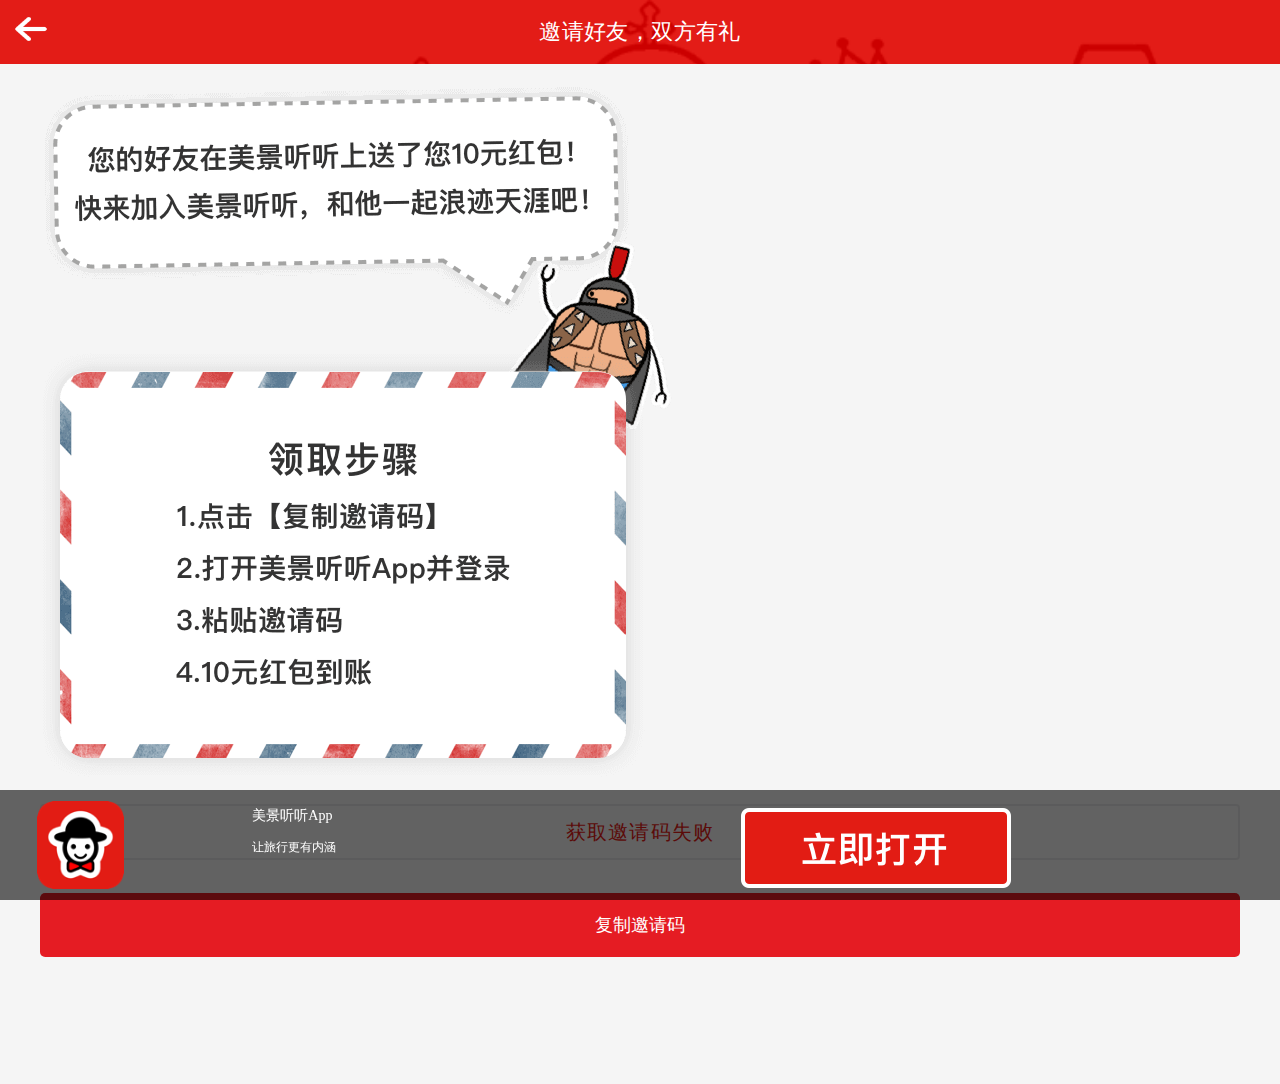
==== index.html @ 908dbe17 "11" ====
<!DOCTYPE html>
<html lang="en">
<head>
    <meta charset="UTF-8">
    <meta name="viewport" content="maximum-scale=1.0,minimum-scale=1.0,user-scalable=0,width=device-width,initial-scale=1.0"/>
    <meta name="format-detection" content="telephone=no,email=no,date=no,address=no">
    <meta name="viewport" content="width=device-width, initial-scale=1">
    <title>邀请好友，双方有礼</title>
    <link rel="stylesheet" type="text/css" href="./css/aui.css" />
    <link rel="stylesheet" type="text/css" href="./css/style.css" />
    <style>

    </style>
</head>
<body>
<header class="aui-bar aui-bar-nav">
    <a class="aui-pull-left aui-btn">
        <span class="style-back-icon">
            <img src="image/back.png" />
        </span>
    </a>
    <div class="aui-title">邀请好友，双方有礼</div>
</header>
<section class="aui-content-padded">
    <div class="style-content-image" id="image">
        <img src="./image/set.png" />
    </div>
    <span  class="style-frame" id="data"></span >
    <button class="aui-btn aui-btn-danger aui-btn-block" id="button"  data-clipboard-action="copy" data-clipboard-target="#data">复制邀请码</button>
</section>
<div style="height:4.16rem;"></div>
<footer id="footer">
    <div class="aui-tips aui-row" onclick="download()">
        <div class="aui-col-xs-2">
            <img src="./image/app.png" />
        </div>
        <div class="aui-col-xs-5">
            <div class="style-text-14">美景听听App</div>
            <div class="style-text-12">让旅行更有内涵</div>
        </div>
        <div class="aui-col-xs-5 style-text-open">
            <img src="./image/open.png" />
        </div>
    </div>
</footer>
</body>
<script type="text/javascript" src="./script/clipboard.min.js"></script>
<script type="text/javascript" src="./script/jquery.min.js"></script>
<script type="text/javascript" src="./script/api.js" ></script>
<script type="text/javascript" src="./script/aui-toast.js" ></script>
<script type="text/javascript">

    function getQueryString(name) {
        var reg = new RegExp('(^|&)' + name + '=([^&]*)(&|$)', 'i');
        var r = window.location.search.substr(1).match(reg);
        if (r != null) {
            return unescape(r[2]);
        }
        return null;
    }

    var invitationCode ="";
    $(function(){
        $("#image").click(function(){
            $("#footer").hide();
        })

        invitationCode = getQueryString("invitationCode");
        if(invitationCode!=null){
            $("#data").text(invitationCode);
        }else {
            $("#data").text("获取邀请码失败");
        }
    });
    var toast = new auiToast({})
    $("#button").click(function(){
        if (navigator.userAgent.match(/(iPhone|iPod|iPad);?/i)) { //ios
            var copyDOM = document.querySelector('#data');  //要复制文字的节点
            var range = document.createRange();
            // 选中需要复制的节点
            range.selectNode(copyDOM);
            // 执行选中元素
            window.getSelection().addRange(range);
            // 执行 copy 操作
            var successful = document.execCommand('copy');
            try {
                if(successful){
                    toast.success({
                        title:"已复制到剪切板",
                        duration:2000
                    });
                }
                else{
                    toast.fail({
                        title:"复制失败，请手动选择复制",
                        duration:2000
                    });
                }

                $("#footer").show();
            } catch(err) {
                console.log('Oops, unable to copy');
            }
            // 移除选中的元素
            window.getSelection().removeAllRanges();
        }else{
            var clipboard = new Clipboard('#button');

            clipboard.on('success', function(e) {
                console.log(e);

                $("#footer").show();
            });

            clipboard.on('error', function(e) {
                console.log(e);
            });

        }
    });

    function download(){
        if (navigator.userAgent.match(/(iPhone|iPod|iPad);?/i)) {
            $(location).attr('href', 'https://itunes.apple.com/cn/app/%E7%BE%8E%E6%99%AF%E5%90%AC%E5%90%AC-%E5%85%A8%E7%90%83%E6%99%AF%E7%82%B9%E8%AE%B2%E8%A7%A3%E8%AF%AD%E9%9F%B3%E5%AF%BC%E6%B8%B8/id945386876?mt=8');
        }
        else{
            $(location).attr('href','http://a.app.qq.com/o/simple.jsp?pkgname=com.tommy.mjtt_an_pro&channel=0002160650432d595942&fromcase=60001')
        }
    }

</script>
</html>
---- css/aui.css ----
/*
 * =========================================================================
 * APIClud - AUI UI 框架    流浪男  QQ：343757327  http://www.auicss.com
 * Verson 2.1
 * =========================================================================
 */
 /*初始化类*/
@charset "UTF-8";
html{
	font-family: "Helvetica Neue", Helvetica, sans-serif;
	font-size: 20px;
}
/*html,body {*/
	/*-webkit-touch-callout:none;*/
	/*-webkit-text-size-adjust:none;*/
	/*-webkit-tap-highlight-color:rgba(0, 0, 0, 0);*/
	/*-webkit-user-select:none;*/
	/*width: 100%;*/
/*}*/
body {
	line-height: 1.5;
	font-size: 0.8rem;
	color: #212121;
	background-color: #f5f5f5;
	outline: 0;
}
html,body,header,section,footer,div,ul,ol,li,img,a,span,em,del,legend,center,strong,var,fieldset,form,label,dl,dt,dd,cite,input,hr,time,mark,code,figcaption,figure,textarea,h1,h2,h3,h4,h5,h6,p{
	margin:0;
	border:0;
	padding:0;
	font-style:normal;
}
/** {*/
	/*-webkit-box-sizing: border-box;*/
	      	/*box-sizing: border-box;*/
	/*-webkit-user-select: none;*/
	/*-webkit-tap-highlight-color: transparent;*/
	/*outline: none;*/
/*}*/
@media only screen and (min-width: 400px) {
	html {
		font-size: 21.33333333px !important;
	}
}
@media only screen and (min-width: 414px) {
	html {
		font-size: 21px !important;
	}
}
@media only screen and (min-width: 480px) {
	html {
		font-size: 25.6px !important;
	}
}
ul, li {
	list-style: none;
}
p {
	font-size: 0.7rem;
	color: #757575;
}
a {
	color: #0062cc;
	text-decoration: none;
	background-color: transparent;
}
textarea {
	overflow: hidden;
	resize: none;
}
button {
	overflow: visible;
}
button,select {
	text-transform: none;
}
button,input,select,textarea {
	font: inherit;
	color: inherit;
}
/*自动隐藏文字*/
.aui-ellipsis-1 {
	overflow: hidden;
	white-space: nowrap;
	text-overflow: ellipsis;
}
.aui-ellipsis {
	display: -webkit-box;
	overflow: hidden;
	text-overflow: ellipsis;
	word-wrap: break-word;
	word-break: break-all;
	white-space: normal !important;
	-webkit-line-clamp: 1;
	-webkit-box-orient: vertical;
}
.aui-ellipsis-2 {
	display: -webkit-box;
	overflow: hidden;
	text-overflow: ellipsis;
	word-wrap: break-word;
	word-break: break-all;
	white-space: normal !important;
	-webkit-line-clamp: 2;
	-webkit-box-orient: vertical;
}
/*水平线*/
.aui-hr {
	width: 100%;
	position: relative;
	border-top: 1px solid #dddddd;
	height: 1px;
}
@media screen and (-webkit-min-device-pixel-ratio:1.5) {
	.aui-hr{
		border: none;
        background-size: 100% 1px;
		background-repeat: no-repeat;
		background-position: top;
        background-image: linear-gradient(0,#dddddd,#dddddd 50%,transparent 50%);
        background-image: -webkit-linear-gradient(90deg,#dddddd,#dddddd 50%,transparent 50%);
	}
}
/*内外边距类*/
.aui-padded-0 {
	padding: 0 !important;
}
.aui-padded-5 {
	padding: 0.25rem !important;
}
.aui-padded-10 {
	padding: 0.5rem !important;
}
.aui-padded-15 {
	padding: 0.75rem !important;
}
.aui-padded-t-0 {
	padding-top: 0 !important;
}
.aui-padded-t-5 {
	padding-top: 0.25rem !important;
}
.aui-padded-t-10 {
	padding-top: 0.5rem !important;
}
.aui-padded-t-15 {
	padding-top: 0.75rem !important;
}
.aui-padded-b-0 {
	padding-bottom: 0 !important;
}
.aui-padded-b-5 {
	padding-bottom: 0.25rem !important;
}
.aui-padded-b-10 {
	padding-bottom: 0.5rem !important;
}
.aui-padded-b-15 {
	padding-bottom: 0.75rem !important;
}
.aui-padded-l-0 {
	padding-left: 0 !important;
}
.aui-padded-l-5 {
	padding-left: 0.25rem !important;
}
.aui-padded-l-10 {
	padding-left: 0.5rem !important;
}
.aui-padded-l-15 {
	padding-left: 0.75rem !important;
}
.aui-padded-r-0 {
	padding-right: 0 !important;
}
.aui-padded-r-5 {
	padding-right: 0.25rem !important;
}
.aui-padded-r-10 {
	padding-right: 0.5rem !important;
}
.aui-padded-r-15 {
	padding-right: 0.75rem !important;
}
.aui-margin-0 {
	margin: 0 !important;
}
.aui-margin-5 {
	margin: 0.25rem !important;
}
.aui-margin-10 {
	margin: 0.5rem !important;
}
.aui-margin-15 {
	margin: 0.75rem !important;
}
.aui-margin-t-0 {
	margin-top: 0.25rem !important;
}
.aui-margin-t-5 {
	margin-top: 0 !important;
}
.aui-margin-t-10 {
	margin-top: 0.5rem !important;
}
.aui-margin-t-15 {
	margin-top: 0.75rem !important;
}
.aui-margin-b-0 {
	margin-bottom: 0 !important;
}
.aui-margin-b-5 {
	margin-bottom: 0.25rem !important;
}
.aui-margin-b-10 {
	margin-bottom: 0.5rem !important;
}
.aui-margin-b-15 {
	margin-bottom: 0.75rem !important;
}
.aui-margin-l-0 {
	margin-left: 0 !important;
}
.aui-margin-l-5 {
	margin-left: 0.25rem !important;
}
.aui-margin-l-10 {
	margin-left: 0.5rem !important;
}
.aui-margin-l-15 {
	margin-left: 0.75rem !important;
}
.aui-margin-r-0 {
	margin-right: 0 !important;
}
.aui-margin-r-5 {
	margin-right: 0.25rem !important;
}
.aui-margin-r-10 {
	margin-right: 0.5rem !important;
}
.aui-margin-r-15 {
	margin-right: 0.75rem !important;
}
.aui-clearfix {
	clear: both;
}
.aui-clearfix:before {
	display: table;
	content: " ";
}
.aui-clearfix:after {
	clear: both;
}
/*文字对齐*/
.aui-text-left {
	text-align: left !important;
}
.aui-text-center {
	text-align: center !important;
}
.aui-text-justify {
	text-align: justify !important;
}
.aui-text-right {
	text-align: right !important;
}
/*文字、背景颜色*/
h1,h2,h3,h4,h5,h6 {
	font-weight: 400;
}
h1 {
	font-size: 1.2rem;
}
h2 {
	font-size: 1rem;
}
h3 {
	font-size: 0.8rem;
}
h4 {
	font-size: 0.7rem;
}
h5 {
	font-size: 0.7rem;
	font-weight: normal;
	color: #757575;
}
h6 {
	font-size: 0.7rem;
	font-weight: normal;
	color: #757575;
}
h1 small,h2 small,h3 small,h4 small {
	font-weight: normal;
	line-height: 1;
	color: #757575;
}
h5 small,h6 small {
	font-weight: normal;
	line-height: 1;
	color: #757575;
}
h1 small,h2 small,h3 small {
	font-size: 65%;
}
h4 small,h5 small,h6 small {
	font-size: 75%;
}
img {
	max-width: 100%;
	display: block;
}
.aui-font-size-12 {
	font-size: 0.6rem !important;
}
.aui-font-size-14 {
	font-size: 0.7rem !important;
}
.aui-font-size-16 {
	font-size: 0.8rem !important;
}
.aui-font-size-18 {
	font-size: 0.9rem !important;
}
.aui-font-size-20 {
	font-size: 1rem !important;
}
.aui-text-default {
	color: #212121 !important;
}
.aui-text-white {
	color: #ffffff !important;
}
.aui-text-primary {
	color: #00bcd4 !important;
}
.aui-text-success {
	color: #009688 !important;
}
.aui-text-info {
	color: #03a9f4 !important;
}
.aui-text-warning {
	color: #ffc107 !important;
}
.aui-text-danger {
	color: #e51c23 !important;
}
.aui-text-pink {
	color: #e91e63 !important;
}
.aui-text-purple {
	color: #673ab7 !important;
}
.aui-text-indigo {
	color: #3f51b5 !important;
}
.aui-bg-default {
	background-color: #f5f5f5 !important;
}
.aui-bg-primary {
	background-color: #00bcd4 !important;
}
.aui-bg-success {
	background-color: #009688 !important;
}
.aui-bg-info {
	background-color: #03a9f4 !important;
}
.aui-bg-warning {
	background-color: #f1c40f !important;
}
.aui-bg-danger {
	background-color: #e51c23 !important;
}
.aui-bg-pink {
	background-color: #e91e63 !important;
}
.aui-bg-purple {
	background-color: #673ab7 !important;
}
.aui-bg-indigo {
	background-color: #3f51b5 !important;
}
/*警告、成功颜色*/
.aui-warning,
.aui-warning label,
.aui-warning .aui-input,
.aui-warning .aui-iconfont {
	color: #e51c23 !important;
}
.aui-success,
.aui-success label,
.aui-success .aui-input,
.aui-success .aui-iconfont {
	color: #009688 !important;
}
/*对齐,显示，隐藏等*/
.aui-pull-right {
	float: right !important;
}
.aui-pull-left {
	float: left !important;
}
.aui-hide {
	display: none !important;
}
.aui-show {
	display: block !important;
}
.aui-invisible {
	visibility: hidden;
}
.aui-inline {
	display: inline-block;
	vertical-align: top;
}
.aui-mask {
    position: fixed;
    width: 100%;
    height: 100%;
    top: 0;
    left: 0;
    background: rgba(0, 0, 0, 0.3);
    opacity: 0;
    z-index: 8;
    visibility: hidden;
    -webkit-transition: opacity .3s,-webkit-transform .3s;
    transition: opacity .3s,transform .3s;
}
.aui-mask.aui-mask-in {
	visibility: visible;
  	opacity: 1;
}
.aui-mask.aui-mask-out {
	opacity: 0;
}
img.aui-img-round {
	border-radius: 50%;
}
/*基本容器*/
.aui-content {
	-webkit-overflow-scrolling: touch;
	overflow-x: hidden;
	word-break: break-all;
}
.aui-content-padded {
  	margin: 0.75rem;
  	position: relative;
  	word-break: break-all;
  	-webkit-overflow-scrolling: touch;
}
/*栅格类*/
.aui-row {
	overflow: hidden;
	margin: 0;
}
.aui-row-padded {
	margin-left: -0.125rem;
	margin-right: -0.125rem;
}
.aui-row-padded [class*=aui-col-xs-] {
	padding: 0.125rem;
}
.aui-col-xs-1,.aui-col-xs-2,.aui-col-xs-3,.aui-col-xs-4,.aui-col-xs-5,.aui-col-xs-6,.aui-col-xs-7,.aui-col-xs-8,.aui-col-xs-9,.aui-col-xs-10,.aui-col-xs-11,.aui-col-5 {
	position: relative;
	float: left;
}
.aui-col-xs-12 {
	width: 100%;
	position: relative;
}
.aui-col-xs-11 {
	width: 91.66666667%;
}
.aui-col-xs-10 {
	width: 83.33333333%;
}
.aui-col-xs-9 {
	width: 75%;
}
.aui-col-xs-8 {
	width: 66.66666667%;
}
.aui-col-xs-7 {
	width: 58.33333333%;
}
.aui-col-xs-6 {
	width: 50%;
}
.aui-col-xs-5 {
	width: 41.66666667%;
}
.aui-col-xs-4 {
	width: 33.33333333%;
}
.aui-col-xs-3 {
	width: 25%;
}
.aui-col-xs-2 {
	width: 16.66666667%;
}
.aui-col-xs-1 {
	width: 8.33333333%;
}
.aui-col-5 {
	width: 20%;
}
/*标签*/
.aui-label {
	display: inline-block;
	padding: 0.2em 0.25em;
	font-size: 0.6rem;
	line-height: 1;
	color: #616161;
    background-color: #dddddd;
	text-align: center;
	white-space: nowrap;
	vertical-align: middle;
	border-radius: 0.15em;
	position: relative;
}

.aui-label-primary {
	color: #ffffff;
	background-color: #00bcd4;
}
.aui-label-success {
	color: #ffffff;
	background-color: #009688;
}
.aui-label-info {
  color: #ffffff;
  background-color: #03a9f4;
}
.aui-label-warning {
	color: #ffffff;
	background-color: #ffc107;
}
.aui-label-danger {
	color: #ffffff;
	background-color: #e51c23;
}
.aui-label-outlined {
	background-color: transparent;
	position: relative;
}
.aui-label-outlined:after {
    -webkit-border-radius: 2px;
    border-radius: 2px;
    height: 200%;
    content: '';
    width: 200%;
	border: 1px solid #d9d9d9;
    position: absolute;
    top: -1px;
    left: -1px;
    transform: scale(0.5);
    -webkit-transform: scale(0.5);
    transform-origin: 0 0;
    -webkit-transform-origin: 0 0;
    z-index: 1;
}
.aui-label-outlined.aui-label-primary,
.aui-label-outlined.aui-label-primary:after {
	color: #00bcd4;
	border-color: #00bcd4;
}
.aui-label-outlined.aui-label-success,
.aui-label-outlined.aui-label-success:after {
	color: #009688;
	border-color: #009688;
}
.aui-label-outlined.aui-label-info,
.aui-label-outlined.aui-label-info:after {
  	color: #03a9f4;
  	border-color: #03a9f4;
}
.aui-label-outlined.aui-label-warning,
.aui-label-outlined.aui-label-warning:after {
	color: #ffc107;
	border-color: #ffc107;
}
.aui-label-outlined.aui-label-danger,
.aui-label-outlined.aui-label-danger:after {
	color: #e51c23;
	border-color: #e51c23;
}
.aui-label .aui-iconfont {
	font-size: 0.6rem;
}
/*角标*/
.aui-badge {
	display: inline-block;
	width: auto;
	text-align: center;
	min-width: 0.8rem;
	height: 0.8rem;
    line-height: 0.8rem;
    padding: 0 0.2rem;
    font-size: 0.6rem;
    color: #ffffff;
    background-color: #ff2600;
    border-radius: 0.4rem;
    position: absolute;
    top: 0.2rem;
    left: 60%;
    z-index: 99;
}
.aui-dot {
	display: inline-block;
    width: 0.4rem;
    height: 0.4rem;
    background: #ff2600;
    border-radius: 0.5rem;
    position: absolute;
    top: 0.3rem;
    right: 20%;
    z-index: 99;
}
/*按钮样式*/
button, .aui-btn {
	position: relative;
	display: inline-block;
	font-size: 0.7rem;
	font-weight: 400;
	font-family: inherit;
	text-decoration: none;
	text-align: center;
	margin: 0;
	background: #dddddd;
	padding: 0 0.6rem;
	height: 1.5rem;
	line-height: 1.5rem;
	border-radius: 0.2rem;
	white-space: nowrap;
	text-overflow: ellipsis;
	vertical-align: middle;
	-webkit-box-sizing: border-box;
			box-sizing: border-box;
	-webkit-user-select: none;
	      	user-select: none;
}
.aui-btn:active {
	color: #212121;
	background-color: #bdbdbd;
}
.aui-btn-primary {
	color: #ffffff;
	background-color: #00bcd4;
}
.aui-btn-primary.aui-active, .aui-btn-primary:active {
	color: #ffffff;
	background-color: #00acc1;
}
.aui-btn-success {
	color: #ffffff;
	background-color: #009688;
}
.aui-btn-success.aui-active, .aui-btn-success:active {
	color: #fff;
	background-color: #00897b;
}
.aui-btn-info {
	color: #ffffff !important;
	background-color: #03a9f4 !important;
}
.aui-btn-info.aui-active, .aui-btn-info:active {
	color: #fff !important;
	background-color: #039be5 !important;
}
.aui-btn-warning {
	color: #ffffff !important;
	background-color: #ffc107 !important;
}
.aui-btn-warning.aui-active, .aui-btn-warning:active {
	color: #ffffff !important;
	background-color: #ffb300 !important;
}
.aui-btn-danger {
	color: #ffffff !important;
	background-color: #e51c23 !important;
}
.aui-btn-danger.aui-active, .aui-btn-danger:active {
	color: #ffffff !important;
	background-color: #dd191b !important;
}
.aui-btn-block {
	display: block;
	width: 100%;
	height: 2.5rem;
	line-height: 2.55rem;
	margin-bottom: 0;
	font-size: 0.9rem;
}
.aui-btn-block.aui-btn-sm {
	font-size: 0.7rem;
	height: 1.8rem;
	line-height: 1.85rem;
}
.aui-btn .aui-iconfont, .aui-btn-block .aui-iconfont {
	margin-right: 0.3rem;
}
.aui-btn .aui-badge, .aui-btn-block .aui-badge {
	margin-left: 0.3rem;
}
.aui-btn-outlined {
	background: transparent !important;
	border: 1px solid #bdbdbd;
}
.aui-btn-outlined:active {
	background: transparent !important;
}
.aui-btn-default.aui-btn-outlined {
	color: #bdc3c7 !important;
	border: 1px solid #dcdcdc !important;
}
.aui-btn-primary.aui-btn-outlined {
	color: #00bcd4 !important;
	border: 1px solid #00bcd4 !important;
}
.aui-btn-success.aui-btn-outlined {
	color: #009688 !important;
	border: 1px solid #009688 !important;
}
.aui-btn-info.aui-btn-outlined {
	color: #03a9f4 !important;
	border: 1px solid #03a9f4 !important;
}
.aui-btn-warning.aui-btn-outlined {
	color: #ffc107 !important;
	border: 1px solid #ffc107 !important;
}
.aui-btn-danger.aui-btn-outlined {
	color: #e51c23 !important;
	border: 1px solid #e51c23 !important;
}
/*
*表单类\输入框\radio\checkbox
**/
.aui-input,
input[type="text"],
input[type="password"],
input[type="search"],
input[type="email"],
input[type="tel"],
input[type="url"],
input[type="date"],
input[type="datetime-local"],
input[type="time"],
input[type="number"],
select,
textarea {
    border: none;
    background-color: transparent;
    border-radius: 0;
    box-shadow: none;
    display: block;
    padding: 0;
    margin: 0;
    width: 100%;
    height: 2.2rem;
    line-height: normal;
    color: #424242;
    font-size: 0.8rem;
    font-family: inherit;
    box-sizing: border-box;
    -webkit-user-select: text;
            user-select: text;
    -webkit-appearance: none;
            appearance: none;
}
input[type="search"]::-webkit-search-cancel-button {
	display: none;
}
.aui-scroll-x {
	position: relative;
	overflow-y: auto;
	-webkit-overflow-scrolling: touch;
}
.aui-scroll-y {
	position: relative;
	width: 100%;
	overflow-x: auto;
	-webkit-overflow-scrolling: touch;
}
::-webkit-scrollbar{
	width:0px;
}
/*列表*/
.aui-list {
    position: relative;
    font-size: 0.8rem;
    background-color: #ffffff;
    border-top: 1px solid #dddddd;
}
.aui-list .aui-content {
	overflow: hidden;
}
.aui-list.aui-list-noborder,
.aui-list.aui-list-noborder {
    border-top: none;
}
.aui-list .aui-list-header {
    background-color: #dddddd;
    color: #212121;
    position: relative;
    font-size: 0.6rem;
    padding: 0.4rem 0.75rem;
    -webkit-box-sizing: border-box;
    		box-sizing: border-box;
    display: -webkit-box;
    display: -webkit-flex;
    display: flex;
    -webkit-box-pack: justify;
    -webkit-justify-content: space-between;
    		justify-content: space-between;
    -webkit-box-align: center;
    -webkit-align-items: center;
    		align-items: center;
}
.aui-list .aui-list-item {
    list-style: none;
    margin: 0;
    padding: 0;
    padding-left: 0.75rem;
    color: #212121;
    border-bottom: 1px solid #dddddd;
    position: relative;
    min-height: 2.2rem;
    -webkit-box-sizing: border-box;
    		box-sizing: border-box;
    display: -webkit-box;
    display: -webkit-flex;
    display: flex;
    -webkit-box-pack: justify;
    -webkit-justify-content: space-between;
    		justify-content: space-between;
}
.aui-list.aui-list-noborder .aui-list-item:last-child {
    border-bottom: 0;
}
.aui-list .aui-list-item-inner {
    position: relative;
    min-height: 2.2rem;
	padding-right: 0.75rem;
    width: 100%;
    -webkit-box-sizing: border-box;
    		box-sizing: border-box;
    display: -webkit-box;
    display: -webkit-flex;
    display: flex;
    -webkit-box-flex: 1;
    -webkit-box-pack: justify;
    -webkit-justify-content: space-between;
			justify-content: space-between;
    -webkit-box-align: center;
    -webkit-align-items: center;
			align-items: center;
}

.aui-list .aui-list-item:active {
    background-color: #f5f5f5;
}
.aui-list .aui-list-item-text {
    font-size: 0.7rem;
    color: #757575;
    position: relative;
    -webkit-box-sizing: border-box;
    		box-sizing: border-box;
    display: -webkit-box;
    display: -webkit-flex;
    display: flex;
    -webkit-box-pack: justify;
    -webkit-justify-content: space-between;
            justify-content: space-between;
    -webkit-align-items: center;
    		align-items: center;
}
.aui-list .aui-list-item-title {
    font-size: 0.8rem;
    position: relative;
    max-width: 100%;
    color: #212121;
}
.aui-list .aui-list-item-right,
.aui-list-item-title-row em {
	max-width: 50%;
	position: relative;
    font-size: 0.6rem;
    color: #757575;
    margin-left: 0.25rem;
}
.aui-list .aui-list-item-inner p {
    overflow: hidden;
}
.aui-list .aui-list-media-list {
    -webkit-box-orient: vertical;
    -webkit-box-direction: normal;
    -webkit-flex-direction: column;
            flex-direction: column;
}
.aui-media-list-item-inner {
	-webkit-box-sizing: border-box;
			box-sizing: border-box;
    display: -webkit-box;
    display: -webkit-flex;
    display: flex;
}
.aui-media-list .aui-list-item {
	display: block;
}
.aui-media-list .aui-list-item-inner {
	display: block;
	padding-top: 0.5rem;
    padding-bottom: 0.5rem;
}
.aui-media-list-item-inner + .aui-info {
	margin-right: 0.75rem;
}
.aui-list .aui-list-item-media {
	width: 4.5rem;
	position: relative;
    padding: 0.5rem 0;
    padding-right: 0.75rem;
    display: inherit;
    -webkit-flex-shrink: 0;
    		flex-shrink: 0;
    -webkit-flex-wrap: nowrap;
    		flex-wrap: nowrap;
    -webkit-box-align: center;
    -webkit-align-items: flex-start;
            align-items: flex-start;
}
.aui-list .aui-list-item-media img {
	width: 100%;
    display: block;
}
.aui-list .aui-list-item-media-list {
	margin-top: 0.25rem;
	padding-right: 0;
	display: block;
}
.aui-list [class*=aui-col-xs-] img{
    max-width: 100%;
    width: 100%;
    display: block;
}
.aui-list-item-middle .aui-list-item-inner:after {
	display: block;
}
.aui-list .aui-list-item-middle > .aui-list-item-media,
.aui-list .aui-list-item-middle > .aui-list-item-inner,
.aui-list .aui-list-item-middle > * {
    -webkit-box-align: center;
    		box-align: center;
    -webkit-align-items: center;
    		align-items: center;
}
.aui-list .aui-list-item-center > .aui-list-item-media,
.aui-list .aui-list-item-center > .aui-list-item-inner,
.aui-list .aui-list-item-center {
    -webkit-box-pack: center;
    -webkit-justify-content: center;
        	justify-content: center;
}
.aui-list .aui-list-item i.aui-iconfont {
    -webkit-align-self: center;
            align-self: center;
    font-size: 0.8rem;
}
.aui-list-item-inner.aui-list-item-arrow {
    overflow: hidden;
    padding-right: 1.5rem;
}
.aui-list-item-arrow:before {
    content: '';
    width: 0.4rem;
    height: 0.4rem;
    position: absolute;
    top: 50%;
    right: 0.75rem;
    margin-top: -0.2rem;
    background: transparent;
    border: 1px solid #dddddd;
    border-top: none;
    border-right: none;
    z-index: 2;
    -webkit-border-radius: 0;
            border-radius: 0;
    -webkit-transform: rotate(-135deg);
            transform: rotate(-135deg);
}
.aui-list-item.aui-list-item-arrow {
    padding-right: 0.75rem;
}
.aui-list label {
    line-height: 1.3rem;
}
.aui-list.aui-form-list .aui-list-item:active {
	background-color: #ffffff;
}
.aui-list.aui-form-list .aui-list-item-inner {
	-webkit-box-sizing: border-box;
    		box-sizing: border-box;
    display: -webkit-box;
    display: -webkit-flex;
    display: flex;
	padding: 0;
}
.aui-list .aui-list-item-label,
.aui-list .aui-list-item-label-icon {
	color: #212121;
    width: 35%;
    min-width: 1.5rem;
    margin: 0;
    padding: 0;
    padding-right: 0.25rem;
    line-height: 2.2rem;
    position: relative;
    overflow: hidden;
    white-space: nowrap;
    max-width: 100%;
    -webkit-box-sizing: border-box;
    		box-sizing: border-box;
    display: -webkit-box;
    display: -webkit-flex;
    display: flex;
    -webkit-align-items: center;
            align-items: center;
}
.aui-list .aui-list-item-label-icon {
    width: auto;
    padding-right: 0.75rem;
}
.aui-list .aui-list-item-input {
    width: 100%;
    padding: 0;
    padding-right: 0.75rem;
    -webkit-box-flex: 1;
            box-flex: 1;
    -webkit-flex-shrink: 1;
            flex-shrink: 1;
}
.aui-list.aui-select-list .aui-list-item:active {
	background-color: #ffffff;
}
.aui-list.aui-select-list .aui-list-item-inner {
    display: block;
    padding-top: 0.5rem;
    padding-bottom: 0.5rem;
    -webkit-align-self: stretch;
    		align-self: stretch;
}
.aui-list.aui-select-list .aui-list-item-label {
	width: auto;
	min-width: 2.2rem;
    padding: 0.5rem 0;
    padding-right: 0.75rem;
}
.aui-list.aui-form-list .aui-list-item-btn {
	padding: 0.75rem 0.75rem 0.75rem 0;
}
.aui-list textarea {
    overflow: auto;
    margin: 0.5rem 0;
    height: 3rem;
    line-height: 1rem;
    resize: none;
}
.aui-list .aui-list-item-right .aui-badge,
.aui-list .aui-list-item-right .aui-dot {
	display: inherit;
}
@media screen and (-webkit-min-device-pixel-ratio:1.5) {
	.aui-list {
		border: none;
        background-size: 100% 1px;
		background-repeat: no-repeat;
		background-position: top;
        background-image: linear-gradient(0,#dddddd,#dddddd 50%,transparent 50%);
	}
	.aui-list .aui-list-item {
		border: none;
        background-size: 100% 1px;
		background-repeat: no-repeat;
		background-position: bottom;
        background-image: linear-gradient(0,#dddddd,#dddddd 50%,transparent 50%);
        background-image: -webkit-linear-gradient(90deg,#dddddd,#dddddd 50%,transparent 50%);
	}

	.aui-list.aui-list-in .aui-list-item {
		border: none;
        background-size: 100% 1px;
		background-repeat: no-repeat;
		background-position: 0.75rem bottom;
        background-image: linear-gradient(0,#dddddd,#dddddd 50%,transparent 50%);
        background-image: -webkit-linear-gradient(90deg,#dddddd,#dddddd 50%,transparent 50%);
	}
	.aui-list.aui-list-in .aui-list-item:last-child {
		background-position: bottom;
	}
	.aui-list.aui-list-noborder,
	.aui-list.aui-list-noborder .aui-list-item:last-child {
		border: none;
        background-size: 100% 0;
        background-image: none;
	}
}
/*tab切换类*/
.aui-tab {
	position: relative;
    background-color: #ffffff;
    display: -webkit-box;
    display: -webkit-flex;
    display: flex;
    -webkit-flex-wrap: nowrap;
            flex-wrap: nowrap;
    -webkit-align-self: center;
            align-self: center;
}
.aui-tab-item {
    width: 100%;
    height: 2.2rem;
    line-height: 2.2rem;
    position: relative;
    font-size: 0.7rem;
    text-align: center;
    color: #212121;
    margin-left: -1px;
    -webkit-box-flex: 1;
            box-flex: 1;
}
.aui-tab-item.aui-active {
    color: #039be5;
    border-bottom: 2px solid #039be5;
}
/*卡片列表布局*/
.aui-card-list {
	position: relative;
    margin-bottom: 0.75rem;
    background: #ffffff;
}
.aui-card-list-header,
.aui-card-list-footer {
	position: relative;
	min-height: 2.2rem;
    padding: 0.5rem 0.75rem;
    -webkit-box-sizing: border-box;
    		box-sizing: border-box;
    display: -webkit-box;
    display: -webkit-flex;
    display: flex;
    -webkit-box-pack: justify;
    -webkit-justify-content: space-between;
    		justify-content: space-between;
    -webkit-box-align: center;
    -webkit-align-items: center;
    		align-items: center;
}
.aui-card-list-header {
	font-size: 0.8rem;
	color: #212121;
}
.aui-card-list-header.aui-card-list-user {
	display: block;
}
.aui-card-list-user-avatar {
	width: 2rem;
	float: left;
	margin-right: 0.5rem;
}
.aui-card-list-user-avatar img {
	width: 100%;
	display: block;
}
.aui-card-list-user-name {
	color: #212121;
	position: relative;
	font-size: 0.7rem;
	-webkit-box-sizing: border-box;
			box-sizing: border-box;
    display: -webkit-box;
    display: -webkit-flex;
    display: flex;
    -webkit-box-pack: justify;
    -webkit-justify-content: space-between;
    		justify-content: space-between;
    -webkit-box-align: center;
    -webkit-align-items: center;
    		align-items: center;
}
.aui-card-list-user-name > *,
.aui-card-list-user-name small {
	position: relative;
}
.aui-card-list-user-name small {
	color: #757575;
}
.aui-card-list-user-info {
	color: #757575;
	font-size: 0.6rem;
}
.aui-card-list-content {
	position: relative;
}
.aui-card-list-content-padded {
	position: relative;
	padding: 0.5rem 0.75rem;
}
.aui-card-list-content,
.aui-card-list-content-padded {
	word-break: break-all;
	font-size: 0.7rem;
	color: #212121;
}
.aui-card-list-content img,
.aui-card-list-content-padded img {
	width: 100%;
	display: block;
}
.aui-card-list-footer {
	font-size: 0.7rem;
	color: #757575;
}
.aui-card-list-footer > * {
	position: relative;
}
.aui-card-list-footer.aui-text-center {
	display: -webkit-box;
    display: -webkit-flex;
    display: flex;
	-webkit-box-pack: center;
    box-pack: center;
    -webkit-justify-content: center;
    justify-content: center;
}
.aui-card-list-footer .aui-iconfont {
	font-size: 0.9rem;
}
/*宫格布局*/
.aui-grid {
	width: 100%;
	background-color: #ffffff;
	display: table;
	table-layout: fixed;
}
.aui-grid [class*=aui-col-] {
	display: table-cell;
	position: relative;
    text-align: center;
    vertical-align: middle;
    padding: 1rem 0;
}
.aui-grid [class*=aui-col-xs-]:active {
	background-color: #f5f5f5;
}
.aui-grid .aui-iconfont {
	position: relative;
    z-index: 20;
    top: 0;
    height: 1.4rem;
    font-size: 1.4rem;
    line-height: 1.4rem;
}
.aui-grid .aui-grid-label {
	display: block;
    font-size: 0.7rem;
    position: relative;
    margin-top: 0.25rem;
}
.aui-grid .aui-badge {
	position: absolute;
    top: 0.5rem;
    left: 60%;
    z-index: 99;
}
.aui-grid .aui-dot {
	position: absolute;
    top: 0.5rem;
    right: 20%;
    z-index: 99;
}
/*单选、多选、开关*/
.aui-radio,
.aui-checkbox {
    width: 1.2rem;
    height: 1.2rem;
    background-color: #ffffff;
    border: solid 1px #dddddd;
    -webkit-border-radius: 0.6rem;
    border-radius: 0.6rem;
    font-size: 0.8rem;
    margin: 0;
    padding: 0;
    position: relative;
    display: inline-block;
    vertical-align: top;
    cursor: default;
    -webkit-appearance: none;
    -webkit-user-select: none;
            user-select: none;
    -webkit-transition: background-color ease 0.1s;
            transition: background-color ease 0.1s;
}
.aui-checkbox {
    border-radius: 0.1rem;
}
.aui-radio:checked,
.aui-radio.aui-checked,
.aui-checkbox:checked,
.aui-checkbox.aui-checked {
    background-color: #03a9f4;
    border: solid 1px #03a9f4;
    text-align: center;
    background-clip: padding-box;
}
.aui-radio:checked:before,
.aui-radio.aui-checked:before,
.aui-checkbox:checked:before,
.aui-checkbox.aui-checked:before,
.aui-radio:checked:after,
.aui-radio.aui-checked:after,
.aui-checkbox:checked:after,
.aui-checkbox.aui-checked:after {
    content: '';
    width: 0.5rem;
    height: 0.3rem;
    position: absolute;
    top: 50%;
    left: 50%;
    margin-left: -0.25rem;
    margin-top: -0.25rem;
    background: transparent;
    border: 1px solid #ffffff;
    border-top: none;
    border-right: none;
    z-index: 2;
    -webkit-border-radius: 0;
            border-radius: 0;
    -webkit-transform: rotate(-45deg);
            transform: rotate(-45deg);
}
.aui-radio:disabled,
.aui-radio.aui-disabled,
.aui-checkbox:disabled,
.aui-checkbox.aui-disabled {
    background-color: #dddddd;
    border: solid 1px #dddddd;
}
.aui-radio:disabled:before,
.aui-radio.aui-disabled:before,
.aui-radio:disabled:after,
.aui-radio.aui-disabled:after,
.aui-checkbox:disabled:before,
.aui-checkbox.aui-disabled:before,
.aui-checkbox:disabled:after,
.aui-checkbox.aui-disabled:after {
    content: '';
    width: 0.5rem;
    height: 0.3rem;
    position: absolute;
    top: 50%;
    left: 50%;
    margin-left: -0.25rem;
    margin-top: -0.25rem;
    background: transparent;
    border: 1px solid #ffffff;
    border-top: none;
    border-right: none;
    z-index: 2;
    -webkit-border-radius: 0;
            border-radius: 0;
    -webkit-transform: rotate(-45deg);
            transform: rotate(-45deg);
}
.aui-switch {
    width: 2.3rem;
    height: 1.2rem;
    position: relative;
    vertical-align: top;
    border: 1px solid #dddddd;
    background-color: #dddddd;
    border-radius: 0.6rem;
    background-clip: content-box;
    display: inline-block;
    outline: none;
    -webkit-appearance: none;
            appearance: none;
    -webkit-user-select: none;
            user-select: none;
    -webkit-box-sizing: border-box;
            box-sizing: border-box;
    -webkit-background-clip: padding-box;
            background-clip: padding-box;
    -webkit-transition: all 0.2s linear;
            transition: all 0.2s linear;
}
.aui-switch:before {
    width: 1.1rem;
    height: 1.1rem;
    position: absolute;
    top: 0;
    left: 0;
    border-radius: 0.6rem;
    background-color: #fff;
    content: '';
    -webkit-transition: left 0.2s;
            transition: left 0.2s;
}
.aui-switch:checked {
    border-color: #03a9f4;
    background-color: #03a9f4;
}
.aui-switch:checked:before {
    left: 1.1rem;
}
/*导航栏*/
.aui-bar {
	position: relative;
	top: 0;
	right: 0;
	left: 0;
	z-index: 10;
	width: 100%;
	min-height: 2.25rem;
	font-size: 0.9rem;
	text-align: center;
	display: table;
}
.aui-bar-nav {
	top: 0;
	line-height: 2.25rem;
	background-color: #03a9f4;
	color: #ffffff;
}
.aui-title a {
	color: inherit;
}
.aui-bar-nav .aui-title {
	min-height: 2.25rem;
	position: absolute;
	margin: 0;
	text-align: center;
	white-space: nowrap;
	right: 5rem;
	left: 5rem;
	width: auto;
	overflow: hidden;
	text-overflow: ellipsis;
	z-index: 2;
}
.aui-bar-nav a {
	color: #ffffff;
}
.aui-bar-nav .aui-iconfont {
	position: relative;
	z-index: 20;
	font-size: 0.9rem;
	color: #ffffff;
	font-weight: 400;
	line-height: 2.25rem;
}
.aui-bar-nav .aui-pull-left {
	padding: 0 0.5rem;
	font-size: 0.8rem;
	font-weight: 400;
	z-index: 2;
	-webkit-box-sizing: border-box;
			box-sizing: border-box;
    display: -webkit-box;
    display: -webkit-flex;
    display: flex;
    -webkit-align-items: center;
            align-items: center;
}
.aui-bar-nav .aui-pull-right {
	padding: 0 0.5rem;
	font-size: 0.8rem;
	font-weight: 400;
	z-index: 2;
	-webkit-box-sizing: border-box;
			box-sizing: border-box;
    display: -webkit-box;
    display: -webkit-flex;
    display: flex;
    -webkit-align-items: center;
            align-items: center;
}
.aui-bar-nav .aui-btn {
	position: relative;
	z-index: 20;
	height: 2.25rem;
	line-height: 2.25rem;
	padding-top: 0;
	padding-bottom: 0;
	margin: 0;
	border-radius: 0.1rem;
	border-width: 0;
	background: transparent !important;
}
.aui-bar-nav .aui-btn.aui-btn-outlined {
	position: relative;
	padding: 0 0.15rem;
	margin: 0.5rem;
	height: 1.25rem;
	line-height: 1.25rem;
	border-width: 1px;
	background: transparent !important;
	border-color: #ffffff;
}
.aui-bar-nav .aui-btn:active {
	background: none;
}
.aui-bar-nav .aui-btn .aui-iconfont {
	font-size: 0.9rem;
	line-height: 1.25rem;
	padding: 0;
	margin: 0;
	color: #ffffff;
}
.aui-bar-light {
	color: #03a9f4;
	background-color: #ffffff;
	border-bottom: 1px solid #dddddd;
}
.aui-bar-nav.aui-bar-light .aui-iconfont {
	color: #03a9f4;
}
.aui-bar-nav.aui-bar-light .aui-btn-outlined {
	border-color: #03a9f4;
}
@media screen and (-webkit-min-device-pixel-ratio:1.5) {
	.aui-bar.aui-bar-light {
		border: none;
        background-size: 100% 1px;
		background-repeat: no-repeat;
		background-position: bottom;
        background-image: linear-gradient(0,#dddddd,#dddddd 50%,transparent 50%);
        background-image: -webkit-linear-gradient(90deg,#dddddd,#dddddd 50%,transparent 50%);
	}
}
/*底部切换栏*/
.aui-bar-tab {
	position: fixed;
	top: auto;
	bottom: 0;
	table-layout: fixed;
	background-color: #ffffff;
	color: #757575;
}
.aui-bar-tab .aui-bar-tab-item {
	display: table-cell;
	position: relative;
    width: 1%;
    height: 2.5rem;
    text-align: center;
    vertical-align: middle;
}
.aui-bar-tab .aui-active {
	color: #039be5;
}
.aui-bar-tab .aui-bar-tab-item .aui-iconfont {
	position: relative;
    z-index: 20;
    top: 0.1rem;
    height: 1.2rem;
    font-size: 1rem;
    line-height: 1rem;
}
.aui-bar-tab .aui-bar-tab-label {
	display: block;
    font-size: 0.6rem;
    position: relative;
}
.aui-bar-tab .aui-badge {
    position: absolute;
    top: 0.1rem;
    left: 55%;
    z-index: 99;
}
.aui-bar-tab .aui-dot {
    position: absolute;
    top: 0.1rem;
    right: 30%;
    z-index: 99;
}
/*按钮工具栏*/
.aui-bar-btn {
	position: relative;
    font-size: 0.7rem;
    display: table;
    white-space: nowrap;
    margin: 0 auto;
    padding: 0;
    border: none;
    width: 100%;
    min-height: 1.8rem;
}
.aui-bar-btn-item {
    display: table-cell;
    position: relative;
    width: 1%;
    line-height: 1.6rem;
    text-align: center;
    vertical-align: middle;
    border-radius: 0;
    position: relative;
    border-width: 1px;
    border-style: solid;
    border-color: #03a9f4;
    border-left-width: 0;
}
.aui-bar-btn .aui-input,
.aui-bar-btn input,
.aui-bar-btn select {
	padding-left: 0.25rem;
	padding-right: 0.25rem;
    height: 1.8rem;
}
.aui-bar-btn-sm {
    min-height: 1.3rem;
}
.aui-bar-btn.aui-bar-btn-sm  .aui-input,
.aui-bar-btn.aui-bar-btn-sm  input,
.aui-bar-btn.aui-bar-btn-sm  select {
    height: 1.2rem;
}
.aui-bar-btn-sm .aui-bar-btn-item {
    line-height: 1.3rem;
    font-size: 0.6rem;
}
.aui-bar-btn-item.aui-active {
    background-color: #03a9f4;
    color: #ffffff;
}
.aui-bar-btn-item:first-child {
    border-left-width: 1px;
    border-top-left-radius: 0.2rem;
    border-bottom-left-radius: 0.2rem;
}
.aui-bar-btn-item:last-child {
    border-top-right-radius: 0.2rem;
    border-bottom-right-radius: 0.2rem;
    border-left: 0px;
}
.aui-bar-btn.aui-bar-btn-full .aui-bar-btn-item:first-child {
    border-left-width: 0;
    border-top-left-radius: 0;
    border-bottom-left-radius: 0;
}
.aui-bar-btn.aui-bar-btn-full .aui-bar-btn-item:last-child {
    border-right-width: 0;
    border-top-right-radius: 0;
    border-bottom-right-radius: 0;
}
.aui-bar-btn.aui-bar-btn-round .aui-bar-btn-item:first-child {
    border-top-left-radius: 1.5rem;
    border-bottom-left-radius: 1.5rem;
}
.aui-bar-btn.aui-bar-btn-round .aui-bar-btn-item:last-child {
    border-top-right-radius: 1.5rem;
    border-bottom-right-radius: 1.5rem;
}
.aui-bar-nav .aui-bar-btn {
	margin-top: 0.45rem;
	margin-bottom: 0.4rem;
    min-height: 1.3rem;
}
.aui-bar-nav .aui-bar-btn-item {
    line-height: 1.3rem;
    border-color: #ffffff;
}
.aui-bar-nav .aui-bar-btn-item.aui-active {
    background-color: #ffffff;
    color: #03a9f4;
}
.aui-bar-nav.aui-bar-light .aui-bar-btn-item {
    border-color: #03a9f4;
}
.aui-bar-nav.aui-bar-light .aui-bar-btn-item.aui-active {
    background-color: #03a9f4;
    color: #ffffff;
}
.aui-bar-nav > .aui-bar-btn {
	width: 50%;
}
.aui-info {
	position: relative;
    padding: 0.5rem 0;
    font-size: 0.7rem;
    color: #757575;
    background-color: transparent;
    -webkit-box-sizing: border-box;
    		box-sizing: border-box;
    display: -webkit-box;
    display: -webkit-flex;
    display: flex;
    -webkit-box-pack: justify;
    -webkit-justify-content: space-between;
    		justify-content: space-between;
    -webkit-box-align: center;
    -webkit-align-items: center;
    		align-items: center;

}
.aui-info-item {
	-webkit-box-sizing: border-box;
			box-sizing: border-box;
	display: -webkit-box;
    display: -webkit-flex;
    display: flex;
    -webkit-box-align: center;
    -webkit-align-items: center;
    		align-items: center;
}
.aui-info-item > *,
.aui-info > * {
	display: inherit;
	position: relative;
}
/*进度条*/
.aui-progress {
	width: 100%;
	height: 1rem;
	border-radius: 0.2rem;
	overflow: hidden;
	background-color: #f0f0f0;
}
.aui-progress-bar {
	float: left;
	width: 0;
	height: 100%;
	font-size: 0.6rem;
	line-height: 1rem;
	color: #ffffff;
	text-align: center;
	background-color: #03a9f4;
}
.aui-progress.sm,
.aui-progress-sm {
	height: 0.5rem;
}
.aui-progress.sm,
.aui-progress-sm,
.aui-progress.sm .aui-progress-bar,
.aui-progress-sm .aui-progress-bar {
	border-radius: 1px;
}
.aui-progress.xs,
.aui-progress-xs {
	height: 0.35rem;
}
.aui-progress.xs,
.aui-progress-xs,
.aui-progress.xs .progress-bar,
.aui-progress-xs .progress-bar {
	border-radius: 1px;
}
.aui-progress.xxs,
.aui-progress-xxs {
	height: 0.15rem;
}
.aui-progress.xxs,
.aui-progress-xxs,
.aui-progress.xxs .progress-bar,
.aui-progress-xxs .progress-bar {
	border-radius: 1px;
}
/*滑块*/
.aui-range {
    position: relative;
    display: inline-block;
}
.aui-range input[type='range']{
    height: 0.2rem;
    border: 0;
    border-radius: 2px;
    background-color: #f0f0f0;
    position: relative;
    -webkit-appearance: none !important;
}
.aui-range input[type='range']::-webkit-slider-thumb {
    width: 1.2rem;
    height: 1.2rem;
    border-radius: 50%;
    border-color: #03a9f4;
    background-color: #03a9f4;
    -webkit-appearance: none !important;
}
.aui-range .aui-range-tip {
    font-size: 1rem;
    position: absolute;
    z-index: 999;
    top: -1.5rem;
    width: 2.4rem;
    height: 1.5rem;
    line-height: 1.5rem;
    text-align: center;
    color: #666666;
    border: 1px solid #dddddd;
    border-radius: 0.3rem;
    background-color: #ffffff;
}
.aui-input-row .aui-range input[type='range'] {
	width: 90%;
	margin-left: 5%;
}
/*搜索条*/
.aui-searchbar {
    display: -webkit-box;
    -webkit-box-pack: center;
    -webkit-box-align: center;
    height: 2.2rem;
    overflow: hidden;
    width: 100%;
    background-color: #ebeced;
    color: #9e9e9e;
    -webkit-backface-visibility: hidden;
  			backface-visibility: hidden;
}
.aui-searchbar.focus {
    -webkit-box-pack: start;
}
.aui-searchbar-input {
    margin: 0 0.5rem;
	background-color: #ffffff;
    border-radius: 0.25rem;
    height: 1.4rem;
    line-height: 1.4rem;
    font-size: 0.7rem;
    position: relative;
    padding-left: 0.5rem;
    display: -webkit-box;
    -webkit-box-flex: 1;
}
.aui-searchbar form {
	width: 90%;
}
.aui-searchbar-input input {
    color: #666666;
    width: 80%;
    padding: 0;
    margin: 0;
    height: 1.4rem;
    line-height: normal;
    border: 0;
    -webkit-appearance: none;
    font-size: 0.7rem;
}
.aui-searchbar input::-webkit-input-placeholder {
	color: #ccc;
}
.aui-searchbar .aui-iconfont {
    line-height: 1.4rem;
    margin-right: 0.25rem;
    color: #9e9e9e !important;
}
.aui-searchbar .aui-searchbar-btn {
	font-size: 0.7rem;
	color: #666666;
	margin-right: -2.2rem;
	width: 2.2rem;
	height: 1.4rem;
	padding-right: 0.5rem;
	line-height: 1.4rem;
	text-align: center;
	-webkit-transition: all .3s;
	      	transition: all .3s;
}
.aui-searchbar-clear-btn {
	position: absolute;
	right: 5px;
	top: 3px;
	width: 1.1rem;
	height: 1.1rem;
	background: #eeeeee;
	border-radius: 50%;
	line-height: 0.6rem;
	text-align: center;
	display: none;
}
.aui-searchbar-clear-btn .aui-iconfont {
	font-size: 0.6rem;
	margin: 0 auto;
	position: relative;
	top: -2px;
}
.aui-searchbar .aui-searchbar-btn .aui-iconfont {
	color: #666666;
}
/*信息提示条*/
.aui-tips {
    padding: 0 0.75rem;
    width: 100%;
    z-index: 99;
    height: 1.9rem;
    line-height: 1.9rem;
   	position: relative;
    background-color: rgba(0,0,0,.6);
    color: #ffffff;
    display: -webkit-box;
    display: -webkit-flex;
    display: flex;
    -webkit-box-pack: justify;
    -webkit-justify-content: space-between;
            justify-content: space-between;
    -webkit-align-items: center;
    		align-items: center;
}
.aui-tips .aui-tips-title {
	padding: 0 0.5rem;
	font-size: 0.7rem;
    position: relative;
    max-width: 100%;
}
/*toast*/
.aui-toast {
	background: rgba(0, 0, 0, 0.7);
	text-align: center;
	border-radius: 0.25rem;
	color: #ffffff;
	position: fixed;
	z-index: 3;
	top: 45%;
	left: 50%;
	width: 7.5em;
	min-height: 6em;
	margin-left: -3.75em;
	margin-top: -4rem;
	display: none;
}
.aui-toast .aui-iconfont {
	margin-top: 0.2rem;
	display: block;
	font-size: 2.6rem;
}
.aui-toast-content {
  margin: 0 0 0.75rem;
}
.aui-toast-loading {
    background-color: #ffffff;
    border-radius: 100%;
    margin: 0.75rem 0;
    -webkit-animation-fill-mode: both;
        	animation-fill-mode: both;
    border: 2px solid #ffffff;
    border-bottom-color: transparent;
    height: 2.25rem;
    width: 2.25rem;
    background: transparent !important;
    display: inline-block;
    -webkit-animation: rotate 1s 0s linear infinite;
        	animation: rotate 1s 0s linear infinite;
}
/*dialog*/
.aui-dialog {
	width: 13.5rem;
	text-align: center;
	position: fixed;
	z-index: 999;
	left: 50%;
	margin-left: -6.75rem;
	margin-top: 0;
	top: 45%;
	border-radius: 0.3rem;
	opacity: 0;
	background-color: #ffffff;
	-webkit-transform: translate3d(0, 0, 0) scale(1.2);
          	transform: translate3d(0, 0, 0) scale(1.2);
 	-webkit-transition-property: -webkit-transform, opacity;
          	transition-property: transform, opacity;
    /*display: none;*/
}
.aui-dialog-header {
    padding: 0.5rem 0.75rem 0 0.75rem;
    text-align: center;
    font-size: 1em;
    color: #212121;
}
.aui-dialog-body {
    padding: 0.75rem;
    overflow: hidden;
    font-size: 0.875em;
    color: #757575;
}
.aui-dialog-body input {
	border: 1px solid #dddddd;
	height: 1.8rem;
	line-height: 1.8rem;
	min-height: 1.8rem;
	padding-left: 0.25rem;
	padding-right: 0.25rem;
}
.aui-dialog-footer {
    position: relative;
    font-size: 1em;
    border-top: 1px solid #dddddd;
    display: -webkit-box;
    display: -webkit-flex;
    display: flex;
    -webkit-box-pack: center;
	-webkit-justify-content: center;
			justify-content: center;
}
.aui-dialog-btn {
	position: relative;
	display: block;
    width: 100%;
	padding: 0 0.25rem;
	height: 2.2rem;
	font-size: 0.8rem;
	line-height: 2.2rem;
	text-align: center;
	color: #0894ec;
	border-right: 1px solid #dddddd;
	white-space: nowrap;
	text-overflow: ellipsis;
	overflow: hidden;
	-webkit-box-sizing: border-box;
			box-sizing: border-box;
	-webkit-box-flex: 1;
			box-flex: 1;
}
.aui-dialog-btn:last-child {
	border-right: none;
}
.aui-dialog.aui-dialog-in {
	opacity: 1;
	-webkit-transition-duration: 300ms;
	      transition-duration: 300ms;
	-webkit-transform: translate3d(0, 0, 0) scale(1);
	      transform: translate3d(0, 0, 0) scale(1);
}
.aui-dialog.aui-dialog-out {
	opacity: 0;
	-webkit-transition-duration: 300ms;
	      transition-duration: 300ms;
	-webkit-transform: translate3d(0, 0, 0) scale(0.815);
	      transform: translate3d(0, 0, 0) scale(0.815);
}
@media only screen and (-webkit-min-device-pixel-ratio: 1.5) {
    .aui-dialog-footer {
		border: none;
        background-size: 100% 1px;
		background-repeat: no-repeat;
		background-position: top;
        background-image: linear-gradient(0,#dddddd,#dddddd 50%,transparent 50%);
        background-image: -webkit-linear-gradient(90deg,#dddddd,#dddddd 50%,transparent 50%);
	}
	.aui-dialog-btn {
		border: none;
        background-image: -webkit-linear-gradient(0deg, #dddddd, #dddddd 50%, transparent 50%);
        background-image: linear-gradient(270deg, #dddddd, #dddddd 50%, transparent 50%);
        background-size: 1px 100%;
        background-repeat: no-repeat;
        background-position: right;
	}
	.aui-dialog-btn:last-child {
		border: none;
        background-size: 0 100%;
	}
	.aui-dialog-body input {
        border: none;
        background-image: -webkit-linear-gradient(270deg, #dddddd, #dddddd 50%, transparent 50%), -webkit-linear-gradient(180deg, #dddddd, #dddddd 50%, transparent 50%), -webkit-linear-gradient(90deg, #dddddd, #dddddd 50%, transparent 50%), -webkit-linear-gradient(0, #dddddd, #dddddd 50%, transparent 50%);
        background-image: linear-gradient(180deg, #dddddd, #dddddd 50%, transparent 50%), linear-gradient(270deg, #dddddd, #dddddd 50%, transparent 50%), linear-gradient(0deg, #dddddd, #dddddd 50%, transparent 50%), linear-gradient(90deg, #dddddd, #dddddd 50%, transparent 50%);
        background-size: 100% 1px, 1px 100%, 100% 1px, 1px 100%;
        background-repeat: no-repeat;
        background-position: top, right top, bottom, left top;
    }
}
/*popup*/
.aui-popup {
    padding: 0;
    margin: 0;
    background: transparent;
    position: fixed;
    height: auto;
    min-width: 7rem;
    min-height: 4.5rem;
    z-index: 999;
    opacity: 0;
 	-webkit-transition-property: -webkit-transform, opacity;
          	transition-property: transform, opacity;
}
.aui-popup.aui-popup-in {
	opacity: 1;
	-webkit-transition-duration: 300ms;
	      transition-duration: 300ms;
}
.aui-popup.aui-popup-out {
	opacity: 0;
	-webkit-transition-duration: 300ms;
	      transition-duration: 300ms;
}
.aui-popup-right {
    right: 0.75rem;
}
.aui-popup-content {
    background-color: #ffffff;
    border-radius: 0.2rem;
    overflow: hidden;
    min-height: 4.5rem;
    height: 100%;
}
.aui-popup-top,
.aui-popup-top-left,
.aui-popup-top-right {
    top: 0.45rem;
}
.aui-popup-top {
    left: 50%;
    margin-left: -3.5rem;
}
.aui-popup-top-left {
    left: 0.45rem;
}
.aui-popup-top-right {
    right: 0.45rem;
}
.aui-popup-arrow {
    position: absolute;
    width: 10px;
    height: 10px;
    -webkit-transform-origin: 50% 50% 0;
            transform-origin: 50% 50% 0;
    background-color: transparent;
    background-image: -webkit-linear-gradient(45deg, #ffffff, #ffffff 50%, transparent 50%);
    background-image: linear-gradient(45deg, #ffffff, #ffffff 50%, transparent 50%);
}
.aui-popup-top .aui-popup-arrow,
.aui-popup-top-left .aui-popup-arrow,
.aui-popup-top-right .aui-popup-arrow {
    top: 0.2rem;
    -webkit-transform: rotate(135deg);
            transform: rotate(135deg);
}
.aui-popup-top .aui-popup-arrow {
    left: 50%;
    margin-left: -0.25rem;
    margin-top: -0.4rem;
}
.aui-popup-top-left .aui-popup-arrow {
    left: 0.25rem;
    margin-top: -0.4rem;
}
.aui-popup-top-right .aui-popup-arrow {
    right: 0.25rem;
    margin-top: -0.4rem;
}
.aui-popup-bottom,
.aui-popup-bottom-left,
.aui-popup-bottom-right {
    bottom: 0.45rem;
}
.aui-popup-bottom {
    left: 50%;
    margin-left: -3.5rem;
}
.aui-popup-bottom-left {
    left: 0.45rem;
}
.aui-popup-bottom-right {
    right: 0.45rem;
}
.aui-popup-bottom .aui-popup-arrow,
.aui-popup-bottom-left .aui-popup-arrow,
.aui-popup-bottom-right .aui-popup-arrow {
    -webkit-transform: rotate(-45deg);
            transform: rotate(-45deg);
    bottom: 0.2rem;
}
.aui-popup-bottom .aui-popup-arrow {
    left: 50%;
    margin-left: -0.25rem;
    margin-bottom: -0.4rem;
}
.aui-popup-bottom-left .aui-popup-arrow {
    left: 0.25rem;
    margin-bottom: -0.4rem;
}
.aui-popup-bottom-right .aui-popup-arrow {
    right: 0.25rem;
    margin-bottom: -0.4rem;
}
.aui-popup .aui-list {
	background: transparent;
}
.aui-popup-content .aui-list img {
	display: block;
	width: 1rem;
}
/*actionsheet*/
.aui-actionsheet {
    width: 100%;
    position: fixed;
    bottom: 0;
    left: 0;
    padding: 0 0.5rem;
    z-index: 999;
    opacity: 0;
    -webkit-transition: opacity .3s,-webkit-transform .3s;
    transition: opacity .3s,transform .3s;
    -webkit-transform: translate3d(0,100%,0);
    transform: translate3d(0,100%,0);
}
.aui-actionsheet-btn {
    background-color: #ffffff;
    border-radius: 6px;
    text-align: center;
    margin-bottom: 0.5rem;
}
.aui-actionsheet-title {
    font-size: 0.6rem;
    color: #999999;
    line-height: 1.8rem;
}
.aui-actionsheet-btn-item {
    height: 2.2rem;
    line-height: 2.2rem;
    color: #0075f0;
}
/*sharebox*/
.aui-sharebox {
    width: 100%;
    position: fixed;
    bottom: 0;
    left: 0;
    z-index: 999;
    background-color: #ffffff;
    opacity: 0;
    -webkit-transition: opacity .3s,-webkit-transform .3s;
    transition: opacity .3s,transform .3s;
    -webkit-transform: translate3d(0,100%,0);
    transform: translate3d(0,100%,0);
}
.aui-sharebox .aui-row {
    padding: 0.5rem 0;
}
.aui-sharebox img {
    display: block;
    width: 50%;
    margin: 0 auto;
}
.aui-sharebox.aui-grid [class*=aui-col-] {
    padding: 0.5rem 0;
}
.aui-sharebox.aui-grid .aui-grid-label {
    font-size: 0.6rem;
    color: #757575;
}
.aui-sharebox-close-btn {
    width: 100%;
    height: 2.2rem;
    line-height: 2.2rem;
    color: #757575;
    text-align: center;
    font-size: 0.7rem;
}
/*折叠菜单*/
.aui-collapse-header.aui-active {
    background: #ececec;
}
.aui-collapse .aui-list-item:active{
    background: #ececec;
}
.aui-collapse-content {
    display: none;
}
.aui-collapse-content .aui-list-item:last-child {
    border-bottom: 0;
}
@media screen and (-webkit-min-device-pixel-ratio:1.5) {
    .aui-collapse-content .aui-list-item:last-child {
        background-position: bottom;
    }
    .aui-list.aui-collapse.aui-list-noborder,
    .aui-list.aui-collapse.aui-list-noborder .aui-collapse-content:last-child .aui-list-item:last-child {
        border: none;
        background-size: 100% 1px;
        background-repeat: no-repeat;
        background-position: 0 bottom;
        background-image: linear-gradient(0,#dddddd,#dddddd 50%,transparent 50%);
        background-image: -webkit-linear-gradient(90deg,#dddddd,#dddddd 50%,transparent 50%);
    }
    .aui-list.aui-collapse.aui-list-noborder,
    .aui-list.aui-collapse.aui-list-noborder .aui-collapse-item:last-child .aui-list-item:last-child {
        border: none;
        background-size: 100% 0;
        background-image: none;
    }
    .aui-list.aui-collapse.aui-list-noborder .aui-collapse-item:last-child .aui-list-item.aui-collapse-header,
    .aui-list.aui-collapse.aui-list-noborder .aui-collapse-content .aui-list-item:last-child  {
        border: none;
        background-size: 100% 0;
        background-image: none;
    }
}
.aui-collapse-header.aui-active .aui-collapse-arrow {
    display: block;
    transform: rotate(180deg);
    -webkit-transform: rotate(180deg);
}
/*聊天气泡*/
.aui-chat {
    width: 100%;
    height: 100%;
    padding: 0.5rem;
}
.aui-chat .aui-chat-item {
    position: relative;
    width: 100%;
    margin-bottom: 0.75rem;
    overflow: hidden;
    display: block;
}
.aui-chat .aui-chat-header {
    width: 100%;
    text-align: center;
    margin-bottom: 0.75rem;
    font-size: 0.6rem;
    color: #757575;
}
.aui-chat .aui-chat-left {
    float: left;
}
.aui-chat .aui-chat-right {
    float: right;
}
.aui-chat .aui-chat-media {
    display: inline-block;
    max-width: 2rem;
}
.aui-chat .aui-chat-media img {
    width: 100%;
    border-radius: 50%;
}
.aui-chat .aui-chat-inner {
    position: relative;
    overflow: hidden;
    display: inherit;
}
.aui-chat .aui-chat-arrow {
    content: '';
    position: absolute;
    width: 0.6rem;
    height: 0.6rem;
    top: 0.2rem;
    -webkit-transform-origin: 50% 50% 0;
            transform-origin: 50% 50% 0;
    background-color: transparent;
}
.aui-chat .aui-chat-left .aui-chat-arrow {
    background-image: -webkit-linear-gradient(45deg, #b3e5fc, #b3e5fc 50%, transparent 50%);
    background-image: linear-gradient(45deg, #b3e5fc, #b3e5fc 50%, transparent 50%);
    -webkit-transform: rotate(45deg);
            transform: rotate(45deg);
    left: -0.25rem;
}
.aui-chat .aui-chat-right .aui-chat-arrow {
    background-image: -webkit-linear-gradient(45deg, #ffffff, #ffffff 50%, transparent 50%);
    background-image: linear-gradient(45deg, #ffffff, #ffffff 50%, transparent 50%);
    -webkit-transform: rotate(-135deg);
            transform: rotate(-135deg);
    right: -0.25rem;
}
.aui-chat .aui-chat-content {
    color: #212121;
    font-size: 0.7rem;
    border-radius: 0.2rem;
    min-height: 2rem;
    position: relative;
    padding: 0.5rem;
    max-width: 80%;
    word-break: break-all;
    word-wrap: break-word;
}
.aui-chat .aui-chat-content img {
    max-width: 100%;
    display: block;
}
.aui-chat .aui-chat-status {
    position: relative;
    width: 2rem;
    height: 2rem;
    line-height: 2rem;
    text-align: center;
}
.aui-chat .aui-chat-name {
    width: 100%;
    position: relative;
    font-size: 0.6rem;
    color: #757575;
    margin-bottom: 0.25rem;
}
.aui-chat .aui-chat-left .aui-chat-name {
    left: 0.5rem;
}
.aui-chat .aui-chat-left .aui-chat-status {
    left: 0.5rem;
    float: left;
}
.aui-chat .aui-chat-left .aui-chat-media {
    width: 2rem;
    float: left;
}
.aui-chat .aui-chat-left .aui-chat-inner {
    max-width: 70%;
}
.aui-chat .aui-chat-left .aui-chat-content{
    background-color: #b3e5fc;
    float: left;
    left: 0.5rem;
}
.aui-chat .aui-chat-right .aui-chat-media {
    width: 2rem;
    float: right;
}
.aui-chat .aui-chat-right .aui-chat-inner {
    float: right;
    max-width: 70%;
}
.aui-chat .aui-chat-right .aui-chat-name {
    float: right;
    right: 0.5rem;
    text-align: right;
}
.aui-chat .aui-chat-right .aui-chat-content {
    background-color: #ffffff;
    right: 0.5rem;
    float: right;
}
.aui-chat .aui-chat-right .aui-chat-status {
    float: right;
    right: 0.5rem;
}
/*边框样式*/
.aui-border-l {
    border-left: 1px solid #dddddd;
}
.aui-border-r {
    border-right: 1px solid #dddddd;
}
.aui-border-t {
    border-top: 1px solid #dddddd;
}
.aui-border-b {
    border-bottom: 1px solid #dddddd;
}
.aui-border {
    border: 1px solid #dddddd;
}
@media screen and (-webkit-min-device-pixel-ratio:1.5) {
	.aui-border-l {
		border: none;
        background-image: -webkit-linear-gradient(0deg, #dddddd, #dddddd 50%, transparent 50%);
        background-image: linear-gradient(270deg, #dddddd, #dddddd 50%, transparent 50%);
        background-size: 1px 100%;
        background-repeat: no-repeat;
        background-position: left;
	}
	.aui-border-r {
		border: none;
        background-image: -webkit-linear-gradient(0deg, #dddddd, #dddddd 50%, transparent 50%);
        background-image: linear-gradient(270deg, #dddddd, #dddddd 50%, transparent 50%);
        background-size: 1px 100%;
        background-repeat: no-repeat;
        background-position: right;
	}
	.aui-border-t{
		border: none;
        background-size: 100% 1px;
		background-repeat: no-repeat;
		background-position: top;
        background-image: linear-gradient(0,#dddddd,#dddddd 50%,transparent 50%);
        background-image: -webkit-linear-gradient(90deg,#dddddd,#dddddd 50%,transparent 50%);
	}
	.aui-border-b {
		border: none;
        background-size: 100% 1px;
		background-repeat: no-repeat;
		background-position: bottom;
        background-image: linear-gradient(0,#dddddd,#dddddd 50%,transparent 50%);
        background-image: -webkit-linear-gradient(90deg,#dddddd,#dddddd 50%,transparent 50%);
	}
	.aui-border{
        border: none;
        background-image: -webkit-linear-gradient(270deg, #dddddd, #dddddd 50%, transparent 50%), -webkit-linear-gradient(180deg, #dddddd, #dddddd 50%, transparent 50%), -webkit-linear-gradient(90deg, #dddddd, #dddddd 50%, transparent 50%), -webkit-linear-gradient(0, #dddddd, #dddddd 50%, transparent 50%);
        background-image: linear-gradient(180deg, #dddddd, #dddddd 50%, transparent 50%), linear-gradient(270deg, #dddddd, #dddddd 50%, transparent 50%), linear-gradient(0deg, #dddddd, #dddddd 50%, transparent 50%), linear-gradient(90deg, #dddddd, #dddddd 50%, transparent 50%);
        background-size: 100% 1px, 1px 100%, 100% 1px, 1px 100%;
        background-repeat: no-repeat;
        background-position: top, right top, bottom, left top;
    }
}
/*时间轴*/
.aui-timeline {
    position: relative;
    padding: 0;
    list-style: none;
}
.aui-timeline:before {
    content: '';
    position: absolute;
    top: 0;
    left: 1.85rem;
    width: 2px;
    height: 100%;
    background: #ececec;
    z-index: 0;
}
.aui-timeline .aui-timeline-item {
    position: relative;
    margin-bottom: 0.75rem;
}
.aui-timeline .aui-timeline-item-header {
	background-color: #ececec;
	padding: 0.2rem 0.5rem;
	margin: 0.75rem;
    text-align: center;
    display: inline-block;
    position: relative;
    z-index: 1;
    font-size: 0.7rem;
}
.aui-timeline .aui-timeline-item-label {
    width: 2.5rem;
    height: 1.5rem;
    line-height: 1.5rem;
    font-size: 0.7em;
    background-color: #ececec;
    position: absolute;
    text-align: center;
    left: 0.75rem;
    top: 0;
}
.aui-timeline .aui-timeline-item-label-icon {
    width: 1.5rem;
    height: 1.5rem;
    font-size: 0.7rem;
    line-height: 1.5rem;
    background-color: #ececec;
    position: absolute;
    border-radius: 50%;
    text-align: center;
    left: 1.15rem;
    top: 0;
}
.aui-timeline .aui-timeline-item-inner {
    margin-left: 3.75rem;
    margin-right: 0.75rem;
    padding: 0;
    position: relative;
}
/*基础动画类*/
@keyframes rotate {
    0% {
        -webkit-transform: rotate(0deg) scale(1);
            	transform: rotate(0deg) scale(1);
    }
    50% {
        -webkit-transform: rotate(180deg) scale(1);
            	transform: rotate(180deg) scale(1);
    }
    100% {
        -webkit-transform: rotate(360deg) scale(1);
            	transform: rotate(360deg) scale(1);
    }
}
@-webkit-keyframes rotate {
    0% {
        -webkit-transform: rotate(0deg) scale(1);
            	transform: rotate(0deg) scale(1);
    }
    50% {
        -webkit-transform: rotate(180deg) scale(1);
            	transform: rotate(180deg) scale(1);
    }
    100% {
        -webkit-transform: rotate(360deg) scale(1);
            	transform: rotate(360deg) scale(1);
    }
}
@keyframes bounce {
	0%, 100% {
	-webkit-transform: scale(0.0);
			transform: scale(0.0);
	}
	50% {
	-webkit-transform: scale(1.0);
			transform: scale(1.0);
	}
}
@-webkit-keyframes bounce {
	0%, 100% {
		-webkit-transform: scale(0.0);
				transform: scale(0.0);
	}
	50% {
		-webkit-transform: scale(1.0);
				transform: scale(1.0);
	}
}
@keyframes fadeIn {
    from { opacity: 0.3; }
    to { opacity: 1; }
}
@-webkit-keyframes fadeIn {
    from { opacity: 0.3; }
    to { opacity: 1; }
}
@font-face {
	font-family: "aui_iconfont";
	src: url('aui-iconfont.ttf') format('truetype');
}
.aui-iconfont {
	position: relative;
	font-family:"aui_iconfont" !important;
	font-size: 0.7rem;
	font-style:normal;
	-webkit-font-smoothing: antialiased;
	-moz-osx-font-smoothing: grayscale;
}
.aui-icon-menu:before { content: "\e6eb"; }
.aui-icon-paper:before { content: "\e6ec"; }
.aui-icon-info:before { content: "\e6ed"; }
.aui-icon-question:before { content: "\e6ee"; }
.aui-icon-left:before { content: "\e6f4"; }
.aui-icon-right:before { content: "\e6f5"; }
.aui-icon-top:before { content: "\e6f6"; }
.aui-icon-down:before { content: "\e6f7"; }
.aui-icon-share:before { content: "\e700"; }
.aui-icon-comment:before { content: "\e701"; }
.aui-icon-edit:before { content: "\e6d3"; }
.aui-icon-trash:before { content: "\e6d4"; }
.aui-icon-recovery:before { content: "\e6dc"; }
.aui-icon-refresh:before { content: "\e6dd"; }
.aui-icon-close:before { content: "\e6d8"; }
.aui-icon-cart:before { content: "\e6df"; }
.aui-icon-star:before { content: "\e6e0"; }
.aui-icon-plus:before { content: "\e6e3"; }
.aui-icon-minus:before { content: "\e62d"; }
.aui-icon-correct:before { content: "\e6e5"; }
.aui-icon-search:before { content: "\e6e6"; }
.aui-icon-gear:before { content: "\e6e8"; }
.aui-icon-map:before { content: "\e6d2"; }
.aui-icon-location:before { content: "\e6d1"; }
.aui-icon-image:before { content: "\e6ce"; }
.aui-icon-phone:before { content: "\e6c4"; }
.aui-icon-camera:before { content: "\e6cd"; }
.aui-icon-video:before { content: "\e6cc"; }
.aui-icon-qq:before { content: "\e6cb"; }
.aui-icon-wechat:before { content: "\e6c9"; }
.aui-icon-weibo:before { content: "\e6c8"; }
.aui-icon-note:before { content: "\e6c6"; }
.aui-icon-mail:before { content: "\e6c5"; }
.aui-icon-wechat-circle:before { content: "\e6ca"; }
.aui-icon-home:before { content: "\e706"; }
.aui-icon-forward:before { content: "\e6d9"; }
.aui-icon-back:before { content: "\e6da"; }
.aui-icon-laud:before { content: "\e64b"; }
.aui-icon-lock:before { content: "\e6ef"; }
.aui-icon-unlock:before { content: "\e62f"; }
.aui-icon-like:before { content: "\e62b"; }
.aui-icon-my:before { content: "\e610"; }
.aui-icon-more:before { content: "\e625"; }
.aui-icon-mobile:before { content: "\e697"; }
.aui-icon-calendar:before { content: "\e68a"; }
.aui-icon-date:before { content: "\e68c"; }
.aui-icon-display:before { content: "\e612"; }
.aui-icon-hide:before { content: "\e624"; }
.aui-icon-pencil:before { content: "\e615"; }
.aui-icon-flag:before { content: "\e6f1"; }
.aui-icon-cert:before { content: "\e704"; }
---- css/style.css ----
.style-back-icon img{
    width:1.4rem;
    height:1.26rem;
}
.style-content-image{
    width:100%;
    margin-bottom: 1rem;
}
.style-frame{
    display: block;;
    padding:0.43rem 2.5rem;
    border: 2px solid #E4E4E5;
    border-radius: 4px;
    font-family: PingFangSC-Semibold;
    text-align: center;
    font-size: 20px;
    color: #E31C17;
    letter-spacing: 1.11px;
    margin-bottom: 1.29rem;
}
.aui-tips .aui-col-xs-2 img{
    width:3.43rem;
}
.style-text-14{
    font-family: PingFangSC-Semibold;
    font-size: 14px;
    color: #FFFFFF;
    letter-spacing: 0;
    padding-left: 0.57rem;
}
.style-text-12{
    font-family: PingFangSC-Regular;
    font-size: 12px;
    color: #FFFFFF;
    letter-spacing: 0;
    padding-left: 0.57rem;
}
.style-text-open img{
    margin:0.28rem 0;
}

.aui-bar-nav{
    background-color: #CC0000;
    background-image: url("../image/title.png");
    background-size:100%;
    height:2.5rem;
    font-family: PingFangSC-Semibold;
    font-size: 22px;
    letter-spacing: 0.35px;
    line-height: 2.5rem;
    top: 0;
    color: #ffffff;
}
.aui-bar-nav .aui-title {
    display: inline;
    position: absolute;
    margin: 0;
    right: 0;
    left: 0;
}
.aui-content-padded{
    margin:0.79rem 1.57rem;
}
.aui-btn-danger{
    background: #E31C17;
    font-family: PingFangSC-Semibold;
    font-size: 18px;
    letter-spacing: 0;
}
.aui-tips{
    padding: 0.43rem 1.43rem;
    width: auto;
    z-index: 99;
    line-height: 1.21rem;
    height:3.43rem;
    position: relative;
    background-color: rgba(0,0,0,.6);
    color: #ffffff;
    display:block;
    position: fixed;
    bottom:0;
    -webkit-box-pack: justify;
    -webkit-justify-content: space-between;
    justify-content: space-between;
    -webkit-align-items: center;
    align-items: center;
    right:0;
    left:0;
}

button, .aui-btn{
    border:0;
}
footer{
    width:100%;
}
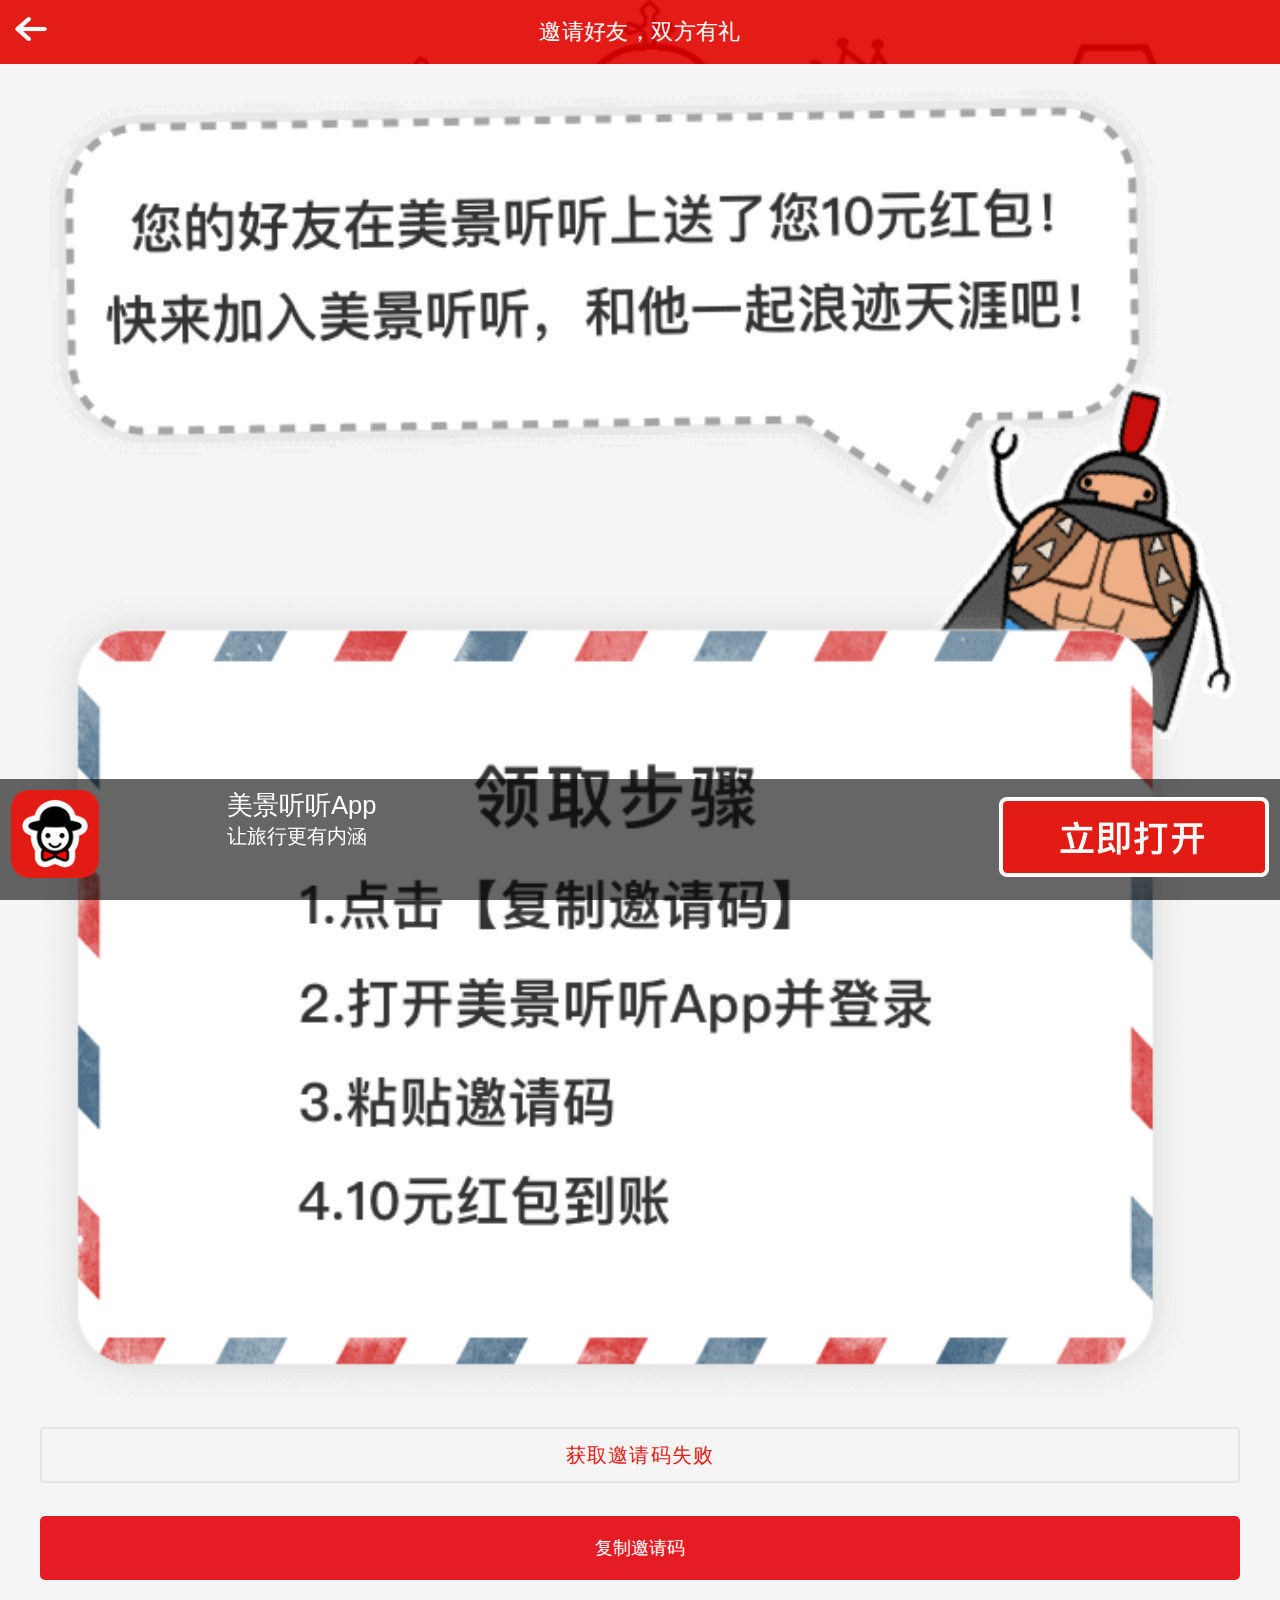
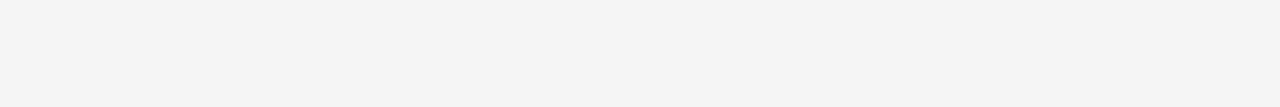
==== commit c9940977: "by zm 主播详情页接口对接完成" ====
--- a/index.html
+++ b/index.html
@@ -4,8 +4,9 @@
     <meta charset="UTF-8">
     <meta name="viewport" content="maximum-scale=1.0,minimum-scale=1.0,user-scalable=0,width=device-width,initial-scale=1.0"/>
     <meta name="format-detection" content="telephone=no,email=no,date=no,address=no">
-    <meta name="viewport" content="width=device-width, initial-scale=1">
-    <title>邀请好友，双方有礼</title>
+    <!--<meta name="viewport" content="width=device-width, initial-scale=1">-->
+    <meta name="viewport" content="width=device-width, initial-scale=1.0, minimum-scale=1.0, maximum-scale=1.0, user-scalable=no" >
+    <title>分享</title>
     <link rel="stylesheet" type="text/css" href="./css/aui.css" />
     <link rel="stylesheet" type="text/css" href="./css/style.css" />
     <style>
@@ -35,8 +36,8 @@
             <img src="./image/app.png" />
         </div>
         <div class="aui-col-xs-5">
-            <div class="style-text-14">美景听听App</div>
-            <div class="style-text-12">让旅行更有内涵</div>
+            <div class="aui-font-size-14 aui-margin-l-5">美景听听App</div>
+            <div class="aui-font-size-12 aui-margin-l-5">让旅行更有内涵</div>
         </div>
         <div class="aui-col-xs-5 style-text-open">
             <img src="./image/open.png" />
@@ -48,16 +49,8 @@
 <script type="text/javascript" src="./script/jquery.min.js"></script>
 <script type="text/javascript" src="./script/api.js" ></script>
 <script type="text/javascript" src="./script/aui-toast.js" ></script>
+<script type="text/javascript" src="./script/common.js" ></script>
 <script type="text/javascript">
-
-    function getQueryString(name) {
-        var reg = new RegExp('(^|&)' + name + '=([^&]*)(&|$)', 'i');
-        var r = window.location.search.substr(1).match(reg);
-        if (r != null) {
-            return unescape(r[2]);
-        }
-        return null;
-    }
 
     var invitationCode ="";
     $(function(){
@@ -119,14 +112,5 @@
         }
     });
 
-    function download(){
-        if (navigator.userAgent.match(/(iPhone|iPod|iPad);?/i)) {
-            $(location).attr('href', 'https://itunes.apple.com/cn/app/%E7%BE%8E%E6%99%AF%E5%90%AC%E5%90%AC-%E5%85%A8%E7%90%83%E6%99%AF%E7%82%B9%E8%AE%B2%E8%A7%A3%E8%AF%AD%E9%9F%B3%E5%AF%BC%E6%B8%B8/id945386876?mt=8');
-        }
-        else{
-            $(location).attr('href','http://a.app.qq.com/o/simple.jsp?pkgname=com.tommy.mjtt_an_pro&channel=0002160650432d595942&fromcase=60001')
-        }
-    }
-
 </script>
 </html>--- a/css/style.css
+++ b/css/style.css
@@ -1,3 +1,15 @@
+.style-font-bold{
+    font-weight: bold;
+}
+.style-float-left{
+    float:left;
+}
+.style-float-right{
+    float:right;
+}
+.style-margin-center{
+    margin:0 auto;
+}
 .style-back-icon img{
     width:1.4rem;
     height:1.26rem;
@@ -5,6 +17,9 @@
 .style-content-image{
     width:100%;
     margin-bottom: 1rem;
+}
+.style-content-image img{
+    width:100%;
 }
 .style-frame{
     display: block;;
@@ -68,11 +83,11 @@
     letter-spacing: 0;
 }
 .aui-tips{
-    padding: 0.43rem 1.43rem;
+    padding: 0.43rem 0.43rem 0.8rem 0.43rem;
     width: auto;
     z-index: 99;
     line-height: 1.21rem;
-    height:3.43rem;
+    height:2.5rem;
     position: relative;
     background-color: rgba(0,0,0,.6);
     color: #ffffff;
@@ -94,3 +109,910 @@
 footer{
     width:100%;
 }
+
+.style-anchor-header-list{
+    background: #fff;
+    padding-bottom: 0.5rem;
+}
+.style-anchor-header{
+    position:relative;
+}
+.style-anchor-photo img{
+    width:4rem;
+    height:4rem;
+    border: 2px solid #FFFFFF;
+    box-shadow: 0 0 4px 0 rgba(0,0,0,0.20), inset 0 0 6px 0 rgba(0,0,0,0.30);
+    border-radius: 100%;
+    position:absolute;
+    top:4.5rem;
+    bottom:0;
+    left:0;
+    right:0;
+    margin:auto;
+}
+.style-acnchor-nickname{
+    font-family: PingFangSC-Semibold;
+    color: #000000;
+    letter-spacing: 0.65px;
+    /*line-height: 1.5rem;*/
+    margin-top: 2rem;
+    font-weight: bold;
+}
+.style-anchor-introduction{
+    font-family: PingFangSC-Regular;
+    color: #767676;
+    letter-spacing: 0.07rem;
+    line-height: 1.3rem;
+    position: relative;
+    margin: 0.5rem 1.25rem;
+}
+.aui-ellipsis-3 {
+    display: -webkit-box;
+    overflow: hidden;
+    text-overflow: ellipsis;
+    word-wrap: break-word;
+    word-break: break-all;
+    white-space: normal !important;
+    -webkit-line-clamp: 3;
+    -webkit-box-orient: vertical;
+}
+.style-anchor-footer{
+    font-family: PingFangSC-Regular;
+    color: #E31C17;
+    letter-spacing: 1px;
+    text-align: right;
+    display: block;
+    min-height: 0;
+    margin: -2.2rem 0.8rem 0 0;
+}
+.aui-tab-item.aui-active{
+    font-family: PingFangSC-Semibold;
+    color: #E31C17;
+    letter-spacing: 1px;
+    border-bottom: 2px solid #E31C17;
+    font-weight: bold;
+}
+.aui-tab-item{
+    font-family: PingFangSC-Semibold;
+    color: #999999;
+    letter-spacing: 1px;
+    width:29%;
+    margin-left: 16%;
+    font-weight: bold;
+}
+.aui-tab{
+    border-bottom: 1px solid #EBEBEB;
+    margin:0 0.56rem;
+}
+.style-lists{
+    background: #fff;
+}
+.style-special-list{
+    height:5.63rem;
+    margin: 0.4rem 0.56rem;
+    background-image: url('../image/special_background.png');
+    background-size: 100%;
+    background-repeat: no-repeat;
+}
+.style-special-list .style-special-list-cover{
+    position:relative;
+    width:5.63rem;
+    height:5.63rem;
+    float: left;
+}
+.style-special-list .style-special-list-cover img{
+    border: 2px solid #FFFFFF;
+    box-shadow: 0 0 4px 0 rgba(0,0,0,0.20), inset 0 0 6px 0 rgba(0,0,0,0.30);
+    border-radius: 6px;
+    display: inline;
+    width:70%;
+    height:70%;
+    margin:12%;
+}
+.style-special-list .style-special-list-cover span{
+    background: rgba(0,0,0,0.60);
+    width:2.07rem;
+    height:1rem;
+    text-align: center;
+    border-radius: 5px 0 15px 0;
+    font-family: PingFangSC-Semibold;
+    color: #FFFFFF;
+    letter-spacing: 0.04rem;
+    line-height: 1rem;
+    position:absolute;
+    top:14%;
+    left:14%;
+}
+.style-special-list .style-special-list-content{
+    width: 10.05rem;
+    margin: 0.6rem 0.56rem 1rem 0;
+    float: right;
+}
+.style-special-list-content-title{
+    font-family: PingFangSC-Semibold;
+    color: #000000;
+    letter-spacing: 0.5px;
+    font-weight: bold;
+}
+.style-special-list-content-introduction{
+    font-family: PingFangSC-Regular;
+    color: #767676;
+    letter-spacing: 0;
+    line-height:1.9rem;
+}
+.style-special-list-content-play{
+    font-family: PingFangSC-Regular;
+    color: #767676;
+    letter-spacing: 0;
+    /*line-height: 1.4rem;*/
+    line-height:1.21rem;
+}
+.style-special-list-content-play img{
+    width:0.6rem;
+    display: inline;
+    margin-right: 4px;
+}
+
+
+.style-program-list{
+    height:5.63rem;
+    margin: 0.4rem 0.56rem;
+    background-image: url('../image/special_background.png');
+    background-size: 100%;
+    background-repeat: no-repeat;
+}
+.style-program-list .style-program-list-cover{
+    position:relative;
+    width:5.63rem;
+    height:5.63rem;
+    float: left;
+}
+.style-program-list-cover img{
+    border: 2px solid #FFFFFF;
+    box-shadow: 0 0 4px 0 rgba(0,0,0,0.20), inset 0 0 6px 0 rgba(0,0,0,0.30);
+    border-radius: 100%;
+    display: inline;
+    width:70%;
+    height:70%;
+    margin:12%;
+}
+.style-program-list-cover-play img{
+    width:2rem;
+    height:2rem;
+    border:0;
+    border-radius: 100%;
+    position:absolute;
+    top:-1%;
+    bottom:0;
+    left:-1%;
+    right:0;
+    margin:auto;
+}
+.style-program-list .style-program-list-content{
+    width: 9.2rem;
+    margin: 0.8rem 1.56rem 1rem 0;
+    float: right;
+}
+.style-program-list-content-title{
+    font-family: PingFangSC-Semibold;
+    color: #000000;
+    letter-spacing: 0.5px;
+    font-weight: bold;
+}
+.style-program-list-content-title .aui-text-right{
+    font-family: PingFangSC-Regular;
+    /*color: #767676;*/
+    color:#B6B6B6;
+    letter-spacing: 0;
+}
+.style-program-list-content-play{
+    margin-top: 1.6rem;
+    font-family: PingFangSC-Regular;
+    color: #767676;
+    letter-spacing: 0;
+    /*line-height: 1.4rem;*/
+    line-height:1.21rem;
+}
+.style-program-list-content-play img{
+    width:0.6rem;
+    display: inline;
+    margin-right:4px;
+    margin-bottom: -0.06rem;
+}
+.style-program-list-content-play span{
+    margin-right: 1.3rem;
+}
+
+.style-anchor-special-detail-cover .style-anchor-special-detail-cover-img{
+    width:5.5rem;
+    height:5.5rem;
+    border: 2px solid #FFFFFF;
+    box-shadow: 0 0 4px 0 rgba(0,0,0,0.20), inset 0 0 6px 0 rgba(0,0,0,0.30);
+    border-radius: 6px;
+    position:absolute;
+    top:3.5rem;
+    bottom:0;
+    left:0;
+    right:0;
+    margin:auto;
+}
+.style-anchor-special-detail-cover-count{
+    background: rgba(0,0,0,0.60);
+    width:2.07rem;
+    height:1rem;
+    text-align: center;
+    border-radius: 5px 0 15px 0;
+    font-family: PingFangSC-Semibold;
+    color: #FFFFFF;
+    letter-spacing: 0.04rem;
+    line-height: 1rem;
+    position:absolute;
+    top:-0.98rem;
+    bottom:0;
+    left:-3.4rem;
+    right:0;
+    margin:auto;
+}
+.style-anchor-special-detail-cover-play{
+    background: rgba(0,0,0,0.60);
+    width:3.07rem;
+    height:1rem;
+    text-align: center;
+    border-radius: 0 15px 0 5px;
+    font-family: PingFangSC-Semibold;
+    color: #FFFFFF;
+    letter-spacing: 0.04rem;
+    line-height: 1rem;
+    position:absolute;
+    top:8rem;
+    bottom:0;
+    left:-2.4rem;
+    right:0;
+    margin:auto;
+}
+.style-anchor-special-detail-cover-play img{
+    border:0;
+    border-radius: 0;
+    box-shadow:none;
+    width:0.6rem;
+    height:0.6rem;
+    display: inline;
+}
+.style-program{
+    margin-top: -0.5rem;
+    padding-bottom: 0.5rem;
+}
+.style-special-header-photo{
+    font-family: PingFangSC-Regular;
+    color: #000000;
+    letter-spacing: 0;
+    height: 1.5rem;
+    line-height: 1.5rem;
+    vertical-align: middle;
+}
+.style-special-header-photo img{
+    vertical-align: middle;
+    display: inline;
+    width:1.3rem;
+    height:1.3rem;
+    border: 2px solid #FFFFFF;
+    box-shadow: 0 0 4px 0 rgba(0,0,0,0.20), inset 0 0 6px 0 rgba(0,0,0,0.30);
+    border-radius: 100%;
+}
+.style-special-header-photo p{
+    color:#000000;
+}
+.style-special-header-photo span{
+    display:inline-block;
+    vertical-align:middle;
+}
+.style-special-header-class{
+    font-family: PingFangSC-Regular;
+    color: #000000;
+    letter-spacing: 0;
+    height: 1.5rem;
+    line-height: 1.5rem;
+}
+.style-special-header-class p{
+    color:#000000;
+}
+.style-special-header-class img{
+    vertical-align: middle;
+    display: inline;
+    width:0.79rem;
+    height:0.86rem;
+}
+.style-special-header-class span{
+    display:inline-block;
+    vertical-align:middle;
+}
+.style-program-more{
+    border-top: 1px solid #EBEBEB;
+    font-family: PingFangSC-Semibold;
+    color: #000000;
+    letter-spacing: 0.04rem;
+    line-height: 2rem;
+    margin:0 0.8rem;
+}
+.aui-card-list-header .style-replace{
+    font-family: PingFangSC-Semibold;
+    color: #767676;
+    letter-spacing: 0.07rem;
+}
+.style-replace img{
+    width:0.6rem;
+    display: inline;
+}
+
+.style-replace-special-margin{
+    margin: 0 0.56rem;
+    padding-top:0.2rem;
+    padding-left:0.2rem;
+    padding-right:0.2rem;
+}
+.style-replace-special-list .style-special-list-cover{
+    position:relative;
+    width:5.63rem;
+    height:5.63rem;
+    /*float: left;*/
+}
+.style-replace-special-list .style-special-list-cover .style-special-list-cover-image{
+    border: 2px solid #FFFFFF;
+    box-shadow: 0 0 4px 0 rgba(0,0,0,0.20), inset 0 0 6px 0 rgba(0,0,0,0.30);
+    border-radius: 6px;
+    display: inline;
+    width:90%;
+    height:90%;
+}
+/*.style-replace-special-list .style-special-list-cover span{*/
+    /*background: rgba(0,0,0,0.60);*/
+    /*width:2.07rem;*/
+    /*height:1rem;*/
+    /*text-align: center;*/
+    /*border-radius: 5px 0 15px 0;*/
+    /*font-family: PingFangSC-Semibold;*/
+    /*color: #FFFFFF;*/
+    /*letter-spacing: 0.04rem;*/
+    /*line-height: 1rem;*/
+    /*position:absolute;*/
+    /*top:14%;*/
+    /*left:14%;*/
+/*}*/
+.style-replace-special-list .style-replace-special-list-text-left span{
+    background: rgba(0,0,0,0.60);
+    width:3rem;
+    height:1rem;
+    text-align: center;
+    border-radius: 5px 0 15px 0;
+    font-family: PingFangSC-Semibold;
+    color: #FFFFFF;
+    letter-spacing: 0.04rem;
+    line-height: 1rem;
+    position:absolute;
+    top:2%;
+    left:2%;
+}
+.style-replace-special-list .style-replace-special-list-text-center span{
+    background: rgba(0,0,0,0.60);
+    width:3rem;
+    height:1rem;
+    text-align: center;
+    border-radius: 5px 0 15px 0;
+    font-family: PingFangSC-Semibold;
+    color: #FFFFFF;
+    letter-spacing: 0.04rem;
+    line-height: 1rem;
+    position:absolute;
+    top:2%;
+    left:5%;
+}
+.style-replace-special-list .style-replace-special-list-text-right span{
+    background: rgba(0,0,0,0.60);
+    width:3rem;
+    height:1rem;
+    text-align: center;
+    border-radius: 5px 0 15px 0;
+    font-family: PingFangSC-Semibold;
+    color: #FFFFFF;
+    letter-spacing: 0.04rem;
+    line-height: 1rem;
+    position:absolute;
+    top:2%;
+    left:8%;
+}
+.style-replace-special-list p{
+    width:90%;
+    margin:-0.5rem auto;
+    font-family: PingFangSC-Semibold;
+    color: #000000;
+    letter-spacing: 0;
+    text-align: left;
+}
+.style-replace-special-list .style-special-list-cover .style-special-list-cover-play-image{
+    border:0;
+    border-radius: 0;
+    box-shadow:none;
+    width:0.6rem;
+    height:0.6rem;
+    display: inline;
+}
+.style-special-detail-seat{
+    height:3.5rem;
+}
+.footer-text-margin-l-5{
+    margin-left: 0.75rem !important;
+}
+@media (max-width:320px){
+    .aui-tips {
+        padding: 0.43rem;
+    }
+    .style-special-list{
+        height:4.93rem;
+        margin: 1rem 0.56rem;
+    }
+    .style-special-list .style-special-list-cover{
+        width:4.93rem;
+        height:4.93rem;
+    }
+    .style-special-list .style-special-list-content{
+        width: 8.63rem;
+        margin: 0.6rem 0.86rem 1rem 0;
+    }
+
+    .style-special-list-content-introduction{
+        line-height: 1.5rem;
+    }
+    .style-special-list-content-play{
+        line-height: 1rem;
+    }
+
+    .style-program-list{
+        height:4.93rem;
+        margin: 1rem 0.56rem;
+    }
+    .style-program-list .style-program-list-cover{
+        width:4.93rem;
+        height:4.93rem;
+    }
+    .style-program-list-cover-play img{
+        top:1.18rem;
+        bottom:1.18rem;
+        left:1.18rem;
+        right:1.18rem;
+    }
+    .style-program-list .style-program-list-content{
+        width: 8.63rem;
+        margin: 0.6rem 0.86rem 1rem 0;
+    }
+    .style-program-list-content-play{
+        margin-top: 1.3rem;
+    }
+    .style-replace-special-list .style-special-list-cover .style-special-list-cover-image{
+        display: block;
+        width:80%;
+        height:80%;
+    }
+    .style-replace-special-list p{
+        margin-top:-1rem;
+    }
+    .style-replace-special-list .style-replace-special-list-text-center span{
+        left:2%;
+    }
+    .style-replace-special-list .style-replace-special-list-text-right span{
+        left:2%;
+    }
+    .style-replace-special-list .style-replace-special-list-text-left-adjust span{
+        top:1%;
+    }
+    .style-replace-special-list .style-replace-special-list-text-center-adjust span{
+        top:1%;
+    }
+    .style-replace-special-list .style-replace-special-list-text-right-adjust span{
+        top:1%;
+    }
+    .style-replace-special-list-text-right{
+        text-align: left !important;
+    }
+    .style-replace-special-list-float-right{
+        float:left;
+    }
+    .style-replace-special-list-text-center{
+        text:left;
+    }
+    .style-replace-special-list-margin-center{
+        float:left;
+    }
+    .style-anchor-footer{
+        margin:-2.2rem 0.4rem 0 0;
+    }
+    .style-special-detail-seat{
+        height:2.7rem;
+    }
+    .footer-text-margin-l-5{
+        margin-left: 0.25rem !important;
+    }
+}
+@media (min-width:375px){
+    .style-special-list .style-special-list-cover img{
+        margin: 14%;
+    }
+    .style-special-list .style-special-list-cover span{
+        top: 16%;
+        left: 16%;
+    }
+    .style-special-list .style-special-list-content{
+        width:10rem;
+        margin: 0.8rem 1.2rem 1rem 0;
+    }
+    .style-program-list .style-program-list-content {
+        width: 10rem;
+        margin: 0.8rem 1.2rem 1rem 0;
+    }
+    .aui-tips{
+        height:2.7rem;
+    }
+    .style-replace-special-list .style-replace-special-list-text-left-adjust span{
+        top:2.2%;
+    }
+    .style-replace-special-list .style-replace-special-list-text-center-adjust span{
+        top:2.2%;
+    }
+    .style-replace-special-list .style-replace-special-list-text-right-adjust span{
+        top:2.2%;
+    }
+    .style-special-detail-seat{
+        height:3.2rem;
+    }
+}
+@media (min-width:412px){
+    .style-special-list{
+        height:5.93rem;
+        margin: 0.4rem 0.56rem;
+    }
+    .style-special-list-content-introduction{
+        line-height: 2rem;
+    }
+    .style-program-list-content-play{
+        margin-top: 1.9rem;
+    }
+    .style-special-list .style-special-list-cover{
+        width:5.93rem;
+        height:5.93rem;
+    }
+    .style-special-list .style-special-list-content{
+        width:10.2rem;
+        margin: 0.8rem 1.5rem 1rem 0;
+    }
+    .style-program-list .style-program-list-content{
+        width:10.2rem;
+        margin: 0.8rem 1.5rem 1rem 0;
+    }
+    .style-special-list .style-special-list-cover img{
+        margin: 14%;
+    }
+    .style-special-list .style-special-list-cover span{
+        top:15%;
+        left:15.8%;
+    }
+    .style-program-list{
+        height:5.93rem;
+        margin: 0.4rem 0.56rem;
+    }
+    .style-program-list .style-program-list-cover{
+        width:5.93rem;
+        height:5.93rem;
+    }
+    .style-anchor-special-detail-cover-play img{
+        border:0;
+        border-radius: 0;
+        box-shadow:none;
+        width:0.6rem;
+        height:0.6rem;
+        display: inline;
+    }
+    .style-replace-special-list .style-special-list-cover .style-special-list-cover-image{
+        width:100%;
+        height:100%;
+    }
+    .style-replace-special-list .style-replace-special-list-text-center span{
+        left:2%;
+    }
+    .style-replace-special-list .style-replace-special-list-text-right span{
+        left:2%;
+    }
+    .style-replace-special-list .style-replace-special-list-text-left-adjust span{
+        top:2.2%;
+    }
+    .style-replace-special-list .style-replace-special-list-text-center-adjust span{
+        top:2.2%;
+    }
+    .style-replace-special-list .style-replace-special-list-text-right-adjust span{
+        top:2.2%;
+    }
+    .style-replace-special-list p{
+        margin-top:0.1rem;
+    }
+    .aui-tips{
+        height:2.8rem;
+    }
+    .style-special-detail-seat{
+        height:3.5rem;
+    }
+    .footer-text-margin-l-5{
+        margin-left: 1rem !important;
+    }
+}
+@media (min-width:768px){
+    .style-anchor-photo img{
+        width:5rem;
+        height:5rem;
+        top:7.5rem;
+    }
+    .style-special-list{
+        height:9.75rem;
+        margin: 1rem 0.56rem;
+    }
+    .style-special-list .style-special-list-cover{
+        width:9.63rem;
+        height:9.63rem;
+    }
+    .style-special-list .style-special-list-content{
+        width:16.2rem;
+        margin: 1.2rem 2rem 1.5rem 0;
+    }
+    .style-special-list-content-introduction{
+        display: -webkit-box;
+        overflow: hidden;
+        text-overflow: ellipsis;
+        word-wrap: break-word;
+        word-break: break-all;
+        white-space: normal !important;
+        -webkit-line-clamp: 3;
+        -webkit-box-orient: vertical;
+        line-height: 1.2rem;
+        margin-bottom: 1rem;
+    }
+    .style-special-list .style-special-list-cover img{
+        margin: 13%;
+    }
+    .style-special-list .style-special-list-cover span{
+        top:14%;
+        left:14%;
+    }
+    .style-program-list{
+        height:9.75rem;
+        margin: 1rem 0.56rem;
+    }
+    .style-program-list .style-program-list-cover{
+        width:9.63rem;
+        height:9.63rem;
+    }
+    .style-program-list-cover-play img {
+        width: 30%;
+        height: 30%;
+        top:-7px;
+        bottom:0;
+        left:-7px;
+        right:0;
+    }
+    .style-program-list .style-program-list-content{
+        width:16.2rem;
+        margin: 1.5rem 2rem 1.5rem 0;
+    }
+    .style-program-list-content-play{
+        margin-top: 4rem;
+    }
+    .style-anchor-special-detail-cover .style-anchor-special-detail-cover-img{
+        width:6rem;
+        height:6rem;
+        top:6.5rem;
+    }
+
+    .style-anchor-special-detail-cover-count{
+        top:1.52rem;
+        left:-3.85rem;
+    }
+    .style-anchor-special-detail-cover-play{
+        top:11.5rem;
+        left:-2.85rem;
+    }
+    .style-anchor-special-detail-cover-play img{
+        border:0;
+        border-radius: 0;
+        box-shadow:none;
+        width:0.6rem;
+        height:0.6rem;
+        display: inline;
+    }
+    .style-replace-special-list .style-special-list-cover{
+        width: 9.63rem;
+        height: 9.63rem;
+    }
+    /*.style-replace-special-list .style-special-list-cover span{*/
+        /*top: 13%;*/
+        /*left: 13%;*/
+    /*}*/
+    .style-replace-special-list .style-replace-special-list-text-left span{
+        top:1%;
+        left:1%;
+        width: 4rem;
+        height: 1.5rem;
+        line-height: 1.5rem;
+    }
+    .style-replace-special-list .style-replace-special-list-text-center span{
+        top:1%;
+        left:5.5%;
+        width: 4rem;
+        height: 1.5rem;
+        line-height: 1.5rem;
+    }
+    .style-replace-special-list .style-replace-special-list-text-right span{
+        top:1%;
+        left:9.5%;
+        width: 4rem;
+        height: 1.5rem;
+        line-height: 1.5rem;
+    }
+    .style-replace-special-list .style-special-list-cover .style-special-list-cover-image{
+        width:90%;
+        height:90%;
+    }
+    .style-replace-special-list p{
+        margin-top:-0.7rem;
+    }
+    .aui-tips{
+        height:3.5rem;
+    }
+    .aui-font-size-14{
+        font-size: 1rem !important;
+    }
+    .aui-font-size-12{
+        font-size: 0.8rem !important;
+    }
+    .style-text-open img{
+        float:right;
+    }
+    .style-special-detail-seat{
+        height:4rem;
+    }
+    .footer-text-margin-l-5{
+        margin-left: 2rem !important;
+        line-height: 1.5rem;
+    }
+    .style-program-list-content-play img{
+        margin-bottom:0rem;
+    }
+}
+@media (min-width:1024px){
+    .style-anchor-photo img{
+        width:6rem;
+        height:6rem;
+        top:9.5rem;
+    }
+    .style-special-list{
+        height:13.75rem;
+        margin: 1rem 0.56rem;
+    }
+    .style-special-list-content-play{
+        line-height: 0.21rem;
+    }
+    .style-special-list .style-special-list-cover{
+        width:13.63rem;
+        height:13.63rem;
+    }
+    .style-special-list .style-special-list-content{
+        width: 21.2rem;
+        margin: 1.6rem 3.6rem 1.6rem 0;
+    }
+    .style-special-list-content-introduction{
+        display: -webkit-box;
+        overflow: hidden;
+        text-overflow: ellipsis;
+        word-wrap: break-word;
+        word-break: break-all;
+        white-space: normal !important;
+        -webkit-line-clamp: 5;
+        -webkit-box-orient: vertical;
+        margin-top: 1rem;
+    }
+    .style-special-list .style-special-list-cover img{
+        margin: 11%;
+    }
+    .style-special-list .style-special-list-cover span{
+        top:12%;
+        left:12%;
+    }
+    .style-program-list{
+        height:13.75rem;
+        margin: 1rem 0.56rem;
+    }
+    .style-program-list .style-program-list-cover{
+        width:13.63rem;
+        height:13.63rem;
+    }
+    .style-program-list-cover-play img {
+        width: 30%;
+        height: 30%;
+        top:-14px;
+        bottom:0;
+        left:-14px;
+        right:0;
+    }
+    .style-program-list .style-program-list-content{
+        width: 21.2rem;
+        margin: 2rem 3.6rem 1.6rem 0;
+    }
+    .style-program-list-content-play{
+        margin-top: 7rem;
+    }
+    .style-anchor-special-detail-cover .style-anchor-special-detail-cover-img{
+        width:8rem;
+        height:8rem;
+        top:8.5rem;
+    }
+
+    .style-anchor-special-detail-cover-count{
+        top:1.52rem;
+        left:-5.85rem;
+    }
+    .style-anchor-special-detail-cover-play{
+        top:15.5rem;
+        left:-4.85rem;
+    }
+    .style-anchor-special-detail-cover-play img{
+        border:0;
+        border-radius: 0;
+        box-shadow:none;
+        width:0.6rem;
+        height:0.6rem;
+        display: inline;
+    }
+    .style-replace-special-list .style-special-list-cover{
+        width: 12.63rem;
+        height: 12.63rem;
+    }
+    /*.style-replace-special-list .style-special-list-cover span{*/
+        /*top: 13%;*/
+        /*left: 13%;*/
+    /*}*/
+    .style-replace-special-list .style-replace-special-list-text-left span{
+        top:0.7%;
+        left:0.7%;
+    }
+    .style-replace-special-list .style-replace-special-list-text-center span{
+        top:1%;
+        left:2.5%;
+    }
+    .style-replace-special-list .style-replace-special-list-text-right span{
+        top:1%;
+        left:4.5%;
+    }
+    .style-replace-special-list .style-special-list-cover .style-special-list-cover-image{
+        width:95%;
+        height:95%;
+    }
+    .style-replace-special-list p{
+        margin-top: -0.5rem;
+    }
+    .style-text-open img{
+        float:right;
+    }
+}
+.aui-grid [class*=aui-col-]{
+    padding:0.5rem 0;
+}
+.aui-dialog-btn{
+    color:#E31C17;
+}
+.style-nothing-image{
+    width:60%;
+    margin: 2rem auto;
+}
+.style-nothing-content{
+    font-family: PingFangSC-Semibold;
+    color: #999999;
+    font-weight: bold;
+    text-align: center;
+    letter-spacing:0.2rem;
+    line-height: 4rem;
+}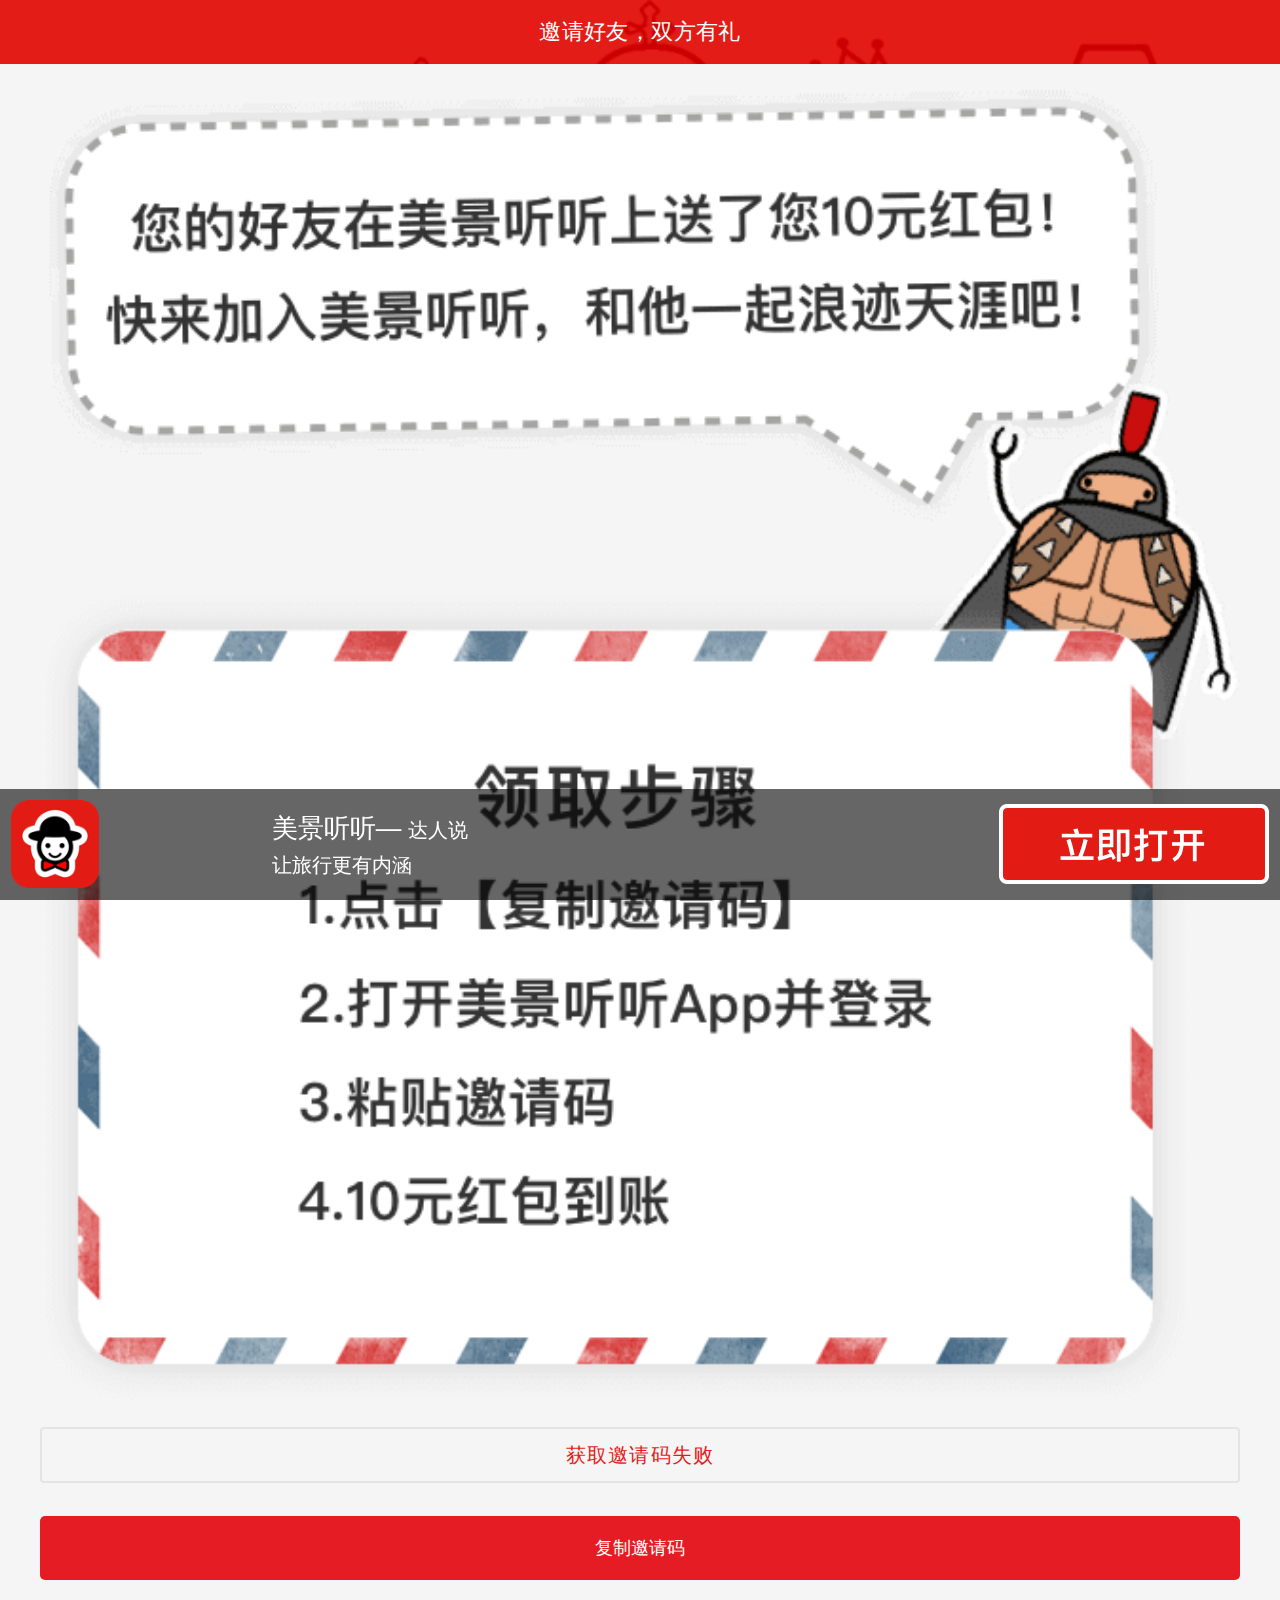
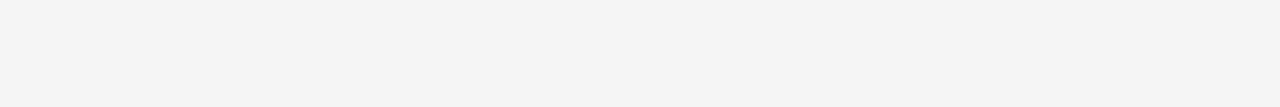
==== commit d7f09466: "by zm 添加深度链接" ====
--- a/index.html
+++ b/index.html
@@ -15,11 +15,11 @@
 </head>
 <body>
 <header class="aui-bar aui-bar-nav">
-    <a class="aui-pull-left aui-btn">
-        <span class="style-back-icon">
-            <img src="image/back.png" />
-        </span>
-    </a>
+    <!--<a class="aui-pull-left aui-btn">-->
+        <!--<span class="style-back-icon">-->
+            <!--<img src="image/back.png" />-->
+        <!--</span>-->
+    <!--</a>-->
     <div class="aui-title">邀请好友，双方有礼</div>
 </header>
 <section class="aui-content-padded">
@@ -35,21 +35,25 @@
         <div class="aui-col-xs-2">
             <img src="./image/app.png" />
         </div>
-        <div class="aui-col-xs-5">
-            <div class="aui-font-size-14 aui-margin-l-5">美景听听App</div>
-            <div class="aui-font-size-12 aui-margin-l-5">让旅行更有内涵</div>
+        <div class="aui-col-xs-5 footer-center">
+            <div class="aui-font-size-14 footer-text-margin-l-5">美景听听—<span class="aui-font-size-12 aui-margin-l-5">达人说</span></div>
+            <div class="aui-font-size-12 footer-text-margin-l-5">让旅行更有内涵</div>
         </div>
-        <div class="aui-col-xs-5 style-text-open">
+        <div class="aui-col-xs-5 style-text-open footer-right">
             <img src="./image/open.png" />
         </div>
     </div>
 </footer>
 </body>
-<script type="text/javascript" src="./script/clipboard.min.js"></script>
 <script type="text/javascript" src="./script/jquery.min.js"></script>
 <script type="text/javascript" src="./script/api.js" ></script>
 <script type="text/javascript" src="./script/aui-toast.js" ></script>
+<script type="text/javascript" src="./script/aui-dialog.js" ></script>
+<script type="text/javascript" src="./script/aui-tab.js" ></script>
 <script type="text/javascript" src="./script/common.js" ></script>
+<script type="text/javascript" src="./script/api-manager.js" ></script>
+<script type="text/javascript" src="./script/doT.min.js" ></script>
+<script type="text/javascript" src="./script/api-controller.js" ></script>
 <script type="text/javascript">
 
     var invitationCode ="";
--- a/css/style.css
+++ b/css/style.css
@@ -1,3 +1,6 @@
+img{
+    pointer-events: none;
+}
 .style-font-bold{
     font-weight: bold;
 }
@@ -51,7 +54,7 @@
     padding-left: 0.57rem;
 }
 .style-text-open img{
-    margin:0.28rem 0;
+    margin:0;
 }
 
 .aui-bar-nav{
@@ -542,6 +545,12 @@
 .footer-text-margin-l-5{
     margin-left: 0.75rem !important;
 }
+.footer-center{
+    padding-top: 0.2rem;
+}
+.footer-right{
+    padding-top: 0.35rem;
+}
 @media (max-width:320px){
     .aui-tips {
         padding: 0.43rem;
@@ -629,8 +638,13 @@
         height:2.7rem;
     }
     .footer-text-margin-l-5{
+        margin-top:-0.1rem;
         margin-left: 0.25rem !important;
     }
+    .footer .footer-text div{
+        padding-top:0rem;
+    }
+
 }
 @media (min-width:375px){
     .style-special-list .style-special-list-cover img{
@@ -662,6 +676,12 @@
     }
     .style-special-detail-seat{
         height:3.2rem;
+    }
+    .footer-text-margin-l-5{
+        margin-top:-0.15rem;
+    }
+    .footer-center{
+        padding-top:0.5rem;
     }
 }
 @media (min-width:412px){
@@ -861,7 +881,7 @@
         margin-top:-0.7rem;
     }
     .aui-tips{
-        height:3.5rem;
+        height:3.1rem;
     }
     .aui-font-size-14{
         font-size: 1rem !important;
@@ -881,6 +901,9 @@
     }
     .style-program-list-content-play img{
         margin-bottom:0rem;
+    }
+    .footer-right{
+        margin-top:-0.2rem;
     }
 }
 @media (min-width:1024px){
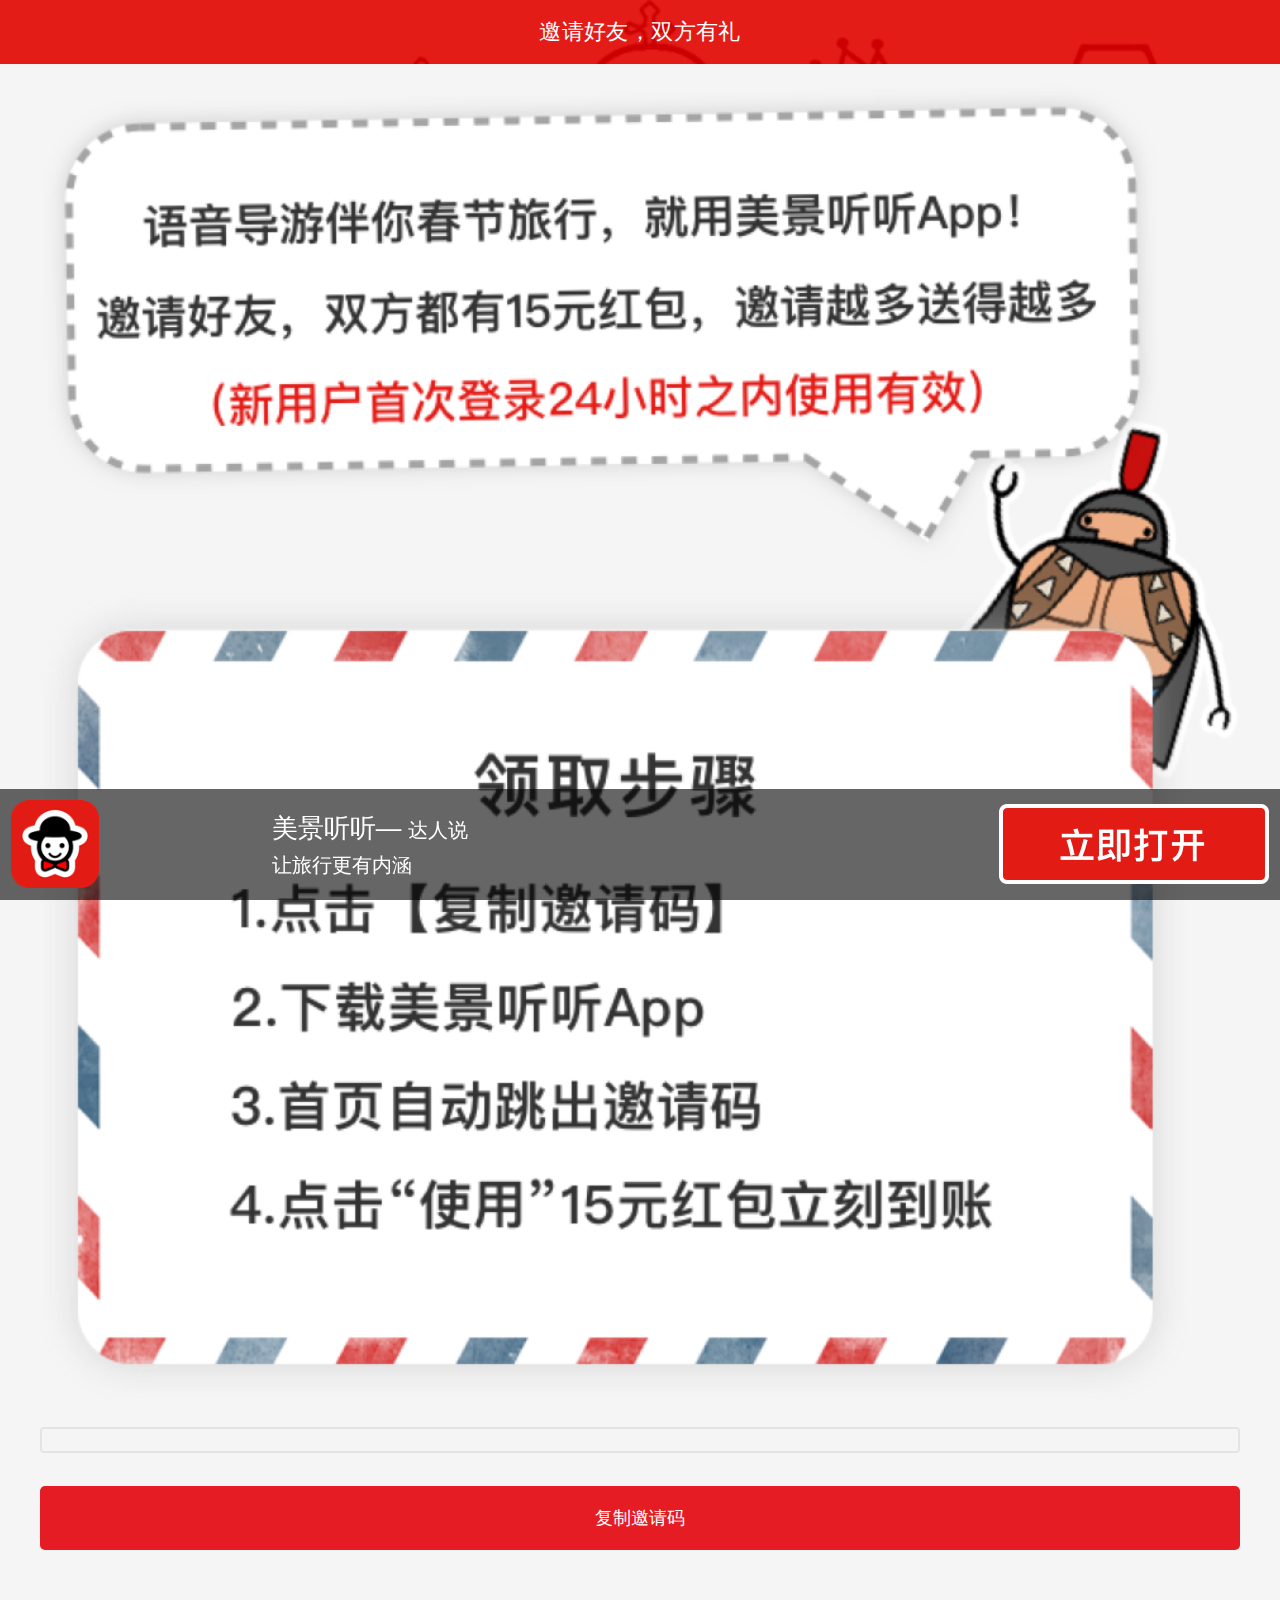
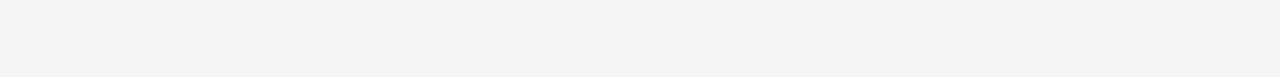
==== commit c5d08ba7: "引入script改为https" ====
--- a/index.html
+++ b/index.html
@@ -2,13 +2,15 @@
 <html lang="en">
 <head>
     <meta charset="UTF-8">
-    <meta name="viewport" content="maximum-scale=1.0,minimum-scale=1.0,user-scalable=0,width=device-width,initial-scale=1.0"/>
+    <meta name="viewport"
+          content="maximum-scale=1.0,minimum-scale=1.0,user-scalable=0,width=device-width,initial-scale=1.0"/>
     <meta name="format-detection" content="telephone=no,email=no,date=no,address=no">
     <!--<meta name="viewport" content="width=device-width, initial-scale=1">-->
-    <meta name="viewport" content="width=device-width, initial-scale=1.0, minimum-scale=1.0, maximum-scale=1.0, user-scalable=no" >
+    <meta name="viewport"
+          content="width=device-width, initial-scale=1.0, minimum-scale=1.0, maximum-scale=1.0, user-scalable=no">
     <title>分享</title>
-    <link rel="stylesheet" type="text/css" href="./css/aui.css" />
-    <link rel="stylesheet" type="text/css" href="./css/style.css" />
+    <link rel="stylesheet" type="text/css" href="./css/aui.css"/>
+    <link rel="stylesheet" type="text/css" href="./css/style.css"/>
     <style>
 
     </style>
@@ -16,61 +18,153 @@
 <body>
 <header class="aui-bar aui-bar-nav">
     <!--<a class="aui-pull-left aui-btn">-->
-        <!--<span class="style-back-icon">-->
-            <!--<img src="image/back.png" />-->
-        <!--</span>-->
+    <!--<span class="style-back-icon">-->
+    <!--<img src="image/back.png" />-->
+    <!--</span>-->
     <!--</a>-->
     <div class="aui-title">邀请好友，双方有礼</div>
 </header>
 <section class="aui-content-padded">
     <div class="style-content-image" id="image">
-        <img src="./image/set.png" />
+        <img src="./image/set.png"/>
     </div>
-    <span  class="style-frame" id="data"></span >
-    <button class="aui-btn aui-btn-danger aui-btn-block" id="button"  data-clipboard-action="copy" data-clipboard-target="#data">复制邀请码</button>
+    <span class="style-frame" id="data"></span>
+    <button class="aui-btn aui-btn-danger aui-btn-block" id="button" data-clipboard-action="copy"
+            data-clipboard-target="#data">复制邀请码
+    </button>
 </section>
 <div style="height:4.16rem;"></div>
 <footer id="footer">
     <div class="aui-tips aui-row" onclick="download()">
         <div class="aui-col-xs-2">
-            <img src="./image/app.png" />
+            <img src="./image/app.png"/>
         </div>
         <div class="aui-col-xs-5 footer-center">
-            <div class="aui-font-size-14 footer-text-margin-l-5">美景听听—<span class="aui-font-size-12 aui-margin-l-5">达人说</span></div>
+            <div class="aui-font-size-14 footer-text-margin-l-5">美景听听—<span
+                    class="aui-font-size-12 aui-margin-l-5">达人说</span></div>
             <div class="aui-font-size-12 footer-text-margin-l-5">让旅行更有内涵</div>
         </div>
         <div class="aui-col-xs-5 style-text-open footer-right">
-            <img src="./image/open.png" />
+            <img src="./image/open.png"/>
         </div>
     </div>
 </footer>
 </body>
 <script type="text/javascript" src="./script/jquery.min.js"></script>
-<script type="text/javascript" src="./script/api.js" ></script>
-<script type="text/javascript" src="./script/aui-toast.js" ></script>
-<script type="text/javascript" src="./script/aui-dialog.js" ></script>
-<script type="text/javascript" src="./script/aui-tab.js" ></script>
-<script type="text/javascript" src="./script/common.js" ></script>
-<script type="text/javascript" src="./script/api-manager.js" ></script>
-<script type="text/javascript" src="./script/doT.min.js" ></script>
-<script type="text/javascript" src="./script/api-controller.js" ></script>
+<script type="text/javascript" src="./script/api.js"></script>
+<script type="text/javascript" src="./script/aui-toast.js"></script>
+<script type="text/javascript" src="./script/aui-dialog.js"></script>
+<script type="text/javascript" src="./script/aui-tab.js"></script>
+<script type="text/javascript" src="./script/common.js"></script>
+<script type="text/javascript" src="./script/api-manager.js"></script>
+<script type="text/javascript" src="./script/doT.min.js"></script>
+<script type="text/javascript" src="./script/api-controller.js"></script>
+<script type="text/javascript" src="./script/clipboard.min.js"></script>
+<!--2018-02-12-->
+<!--TerryQi-->
+<!--增加服务号分享功能-->
+<script src="https://res.wx.qq.com/open/js/jweixin-1.2.0.js" type="text/javascript" charset="utf-8"></script>
 <script type="text/javascript">
 
-    var invitationCode ="";
-    $(function(){
-        $("#image").click(function(){
+
+    //2-12，请以此版本为准
+
+    /*
+     * 增加服务号分享功能
+     *
+     * TerryQi
+     *
+     * 2018-02-12
+     */
+    //页面启动后立即进行config设置
+    function setWxConfig() {
+        //通过服务号获取分享信息
+        /*
+         * By TerryQi
+         *
+         * 2018-02-12
+         */
+        var param = {
+            url: window.location.href
+        }
+        console.log("param:" + JSON.stringify(param));
+        getFwhConfig(param, function (ret) {
+            var wx_config = ret.data;
+            wx.config({
+                debug: false,
+                appId: wx_config.app_id,
+                timestamp: wx_config.timestamp,
+                nonceStr: wx_config.nonceStr,
+                signature: wx_config.signature,
+                jsApiList: [
+                    "onMenuShareTimeline",
+                    "onMenuShareAppMessage"
+                ]
+            });
+        }, null);
+    }
+
+
+    //微信配置成功后
+    wx.ready(function () {
+        /*
+         * 进行页面分享-朋友圈
+         *
+         * By TerryQi
+         *
+         */
+        wx.onMenuShareTimeline({
+            title: "你的好友送了你10元红包，点击领取即可", // 分享标题
+            link: window.location.href, // 分享链接，该链接域名或路径必须与当前页面对应的公众号JS安全域名一致
+            imgUrl: 'http://dsyy.isart.me/app.png', // 分享图标
+            success: function (ret) {
+                // 用户确认分享后执行的回调函数
+                console.log("success ret:" + JSON.stringify(ret))
+            },
+            cancel: function () {
+                // 用户取消分享后执行的回调函数
+            }
+        });
+
+        wx.onMenuShareAppMessage({
+            title: "你的好友送了你10元红包，点击领取即可", // 分享标题
+            desc: '美景听听中文语音导游，让旅行更有内涵', // 分享描述
+            link: window.location.href, // 分享链接，该链接域名或路径必须与当前页面对应的公众号JS安全域名一致
+            imgUrl: 'http://dsyy.isart.me/app.png', // 分享图标
+            type: 'link', // 分享类型,music、video或link，不填默认为link
+            dataUrl: '', // 如果type是music或video，则要提供数据链接，默认为空
+            success: function () {
+                // 用户确认分享后执行的回调函数
+            },
+            cancel: function () {
+                // 用户取消分享后执行的回调函数
+            }
+        });
+    });
+
+
+    //邀请码
+    var invitationCode = "";
+
+    $(function () {
+        //获取微信相关配置
+        setWxConfig();
+
+        $("#image").click(function () {
             $("#footer").hide();
         })
 
         invitationCode = getQueryString("invitationCode");
-        if(invitationCode!=null){
+        if (invitationCode != null) {
             $("#data").text(invitationCode);
-        }else {
+        } else {
             $("#data").text("获取邀请码失败");
         }
     });
+
     var toast = new auiToast({})
-    $("#button").click(function(){
+
+    $("#button").click(function () {
         if (navigator.userAgent.match(/(iPhone|iPod|iPad);?/i)) { //ios
             var copyDOM = document.querySelector('#data');  //要复制文字的节点
             var range = document.createRange();
@@ -81,35 +175,42 @@
             // 执行 copy 操作
             var successful = document.execCommand('copy');
             try {
-                if(successful){
+                if (successful) {
                     toast.success({
-                        title:"已复制到剪切板",
-                        duration:2000
+                        title: "已复制到剪切板",
+                        duration: 2000
                     });
                 }
-                else{
+                else {
                     toast.fail({
-                        title:"复制失败，请手动选择复制",
-                        duration:2000
+                        title: "复制失败，请手动选择复制",
+                        duration: 2000
                     });
                 }
 
                 $("#footer").show();
-            } catch(err) {
+            } catch (err) {
                 console.log('Oops, unable to copy');
             }
             // 移除选中的元素
             window.getSelection().removeAllRanges();
-        }else{
+        } else {
             var clipboard = new Clipboard('#button');
 
-            clipboard.on('success', function(e) {
+            clipboard.on('success', function (e) {
                 console.log(e);
-
+                toast.success({
+                    title: "已复制到剪切板",
+                    duration: 2000
+                });
                 $("#footer").show();
             });
 
-            clipboard.on('error', function(e) {
+            clipboard.on('error', function (e) {
+                toast.fail({
+                    title: "复制失败，请手动选择复制",
+                    duration: 2000
+                });
                 console.log(e);
             });
 
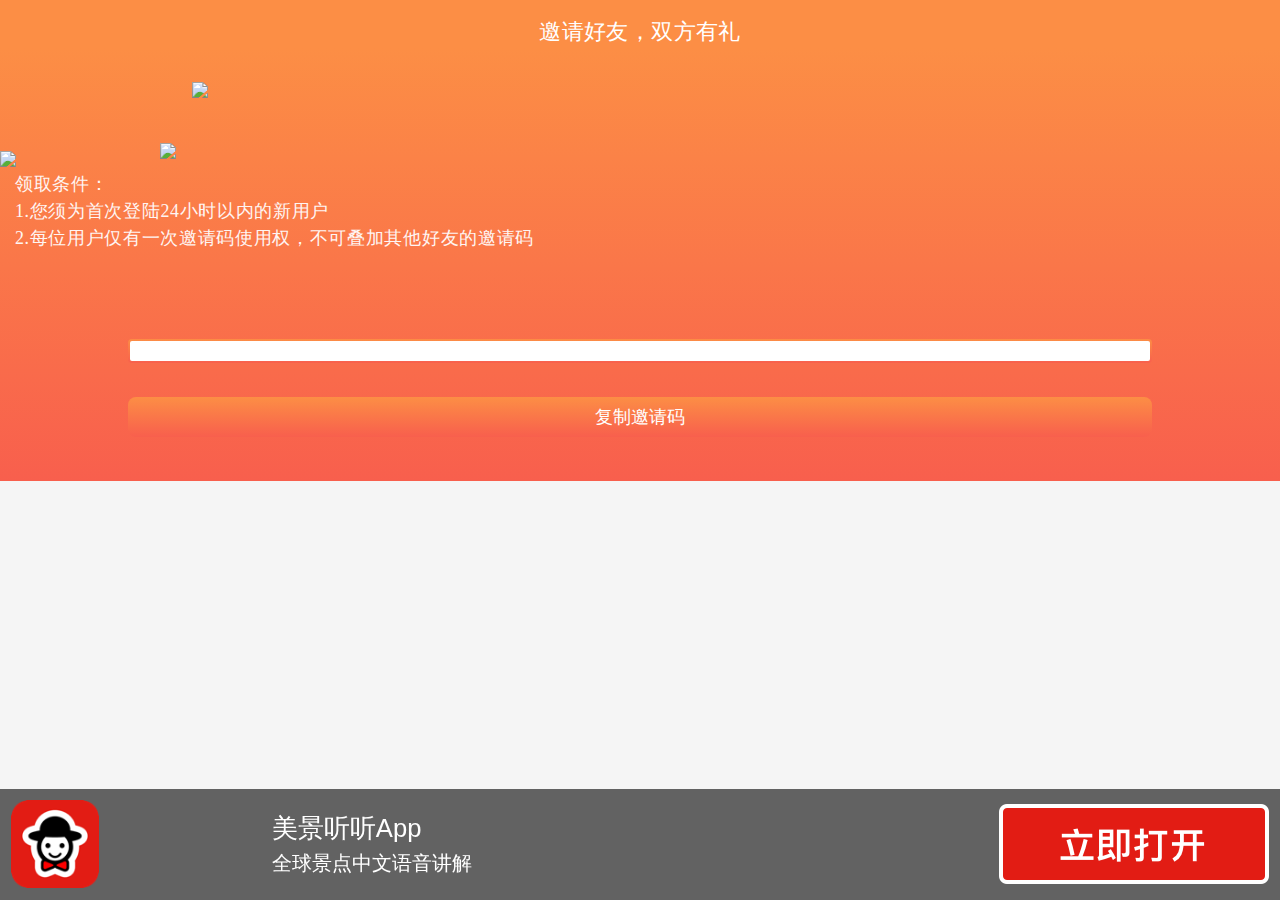
==== commit 5904aa9c: "修改分享界面" ====
--- a/index.html
+++ b/index.html
@@ -13,42 +13,261 @@
     <link rel="stylesheet" type="text/css" href="./css/style.css"/>
     <style>
 
+    p{
+        color: #FFF5F3;
+    }
+    .fx_page{
+        background-image: linear-gradient(-180deg, #FC8E45 10%, #F85F4D 100%);
+    }
+    .fx_top{
+        width:100%;
+        background-image: url("image/renshe.png");
+        background-size: 100%;
+        height: 64px;
+        font-family: PingFangSC-Semibold;
+        font-size: 22px;
+        color: #FFFFFF;
+        letter-spacing: 0.35px;
+        text-align: center;
+        line-height: 64px;
+    }
+    .fx_yaoqingma{
+        position: relative;
+        margin: 0 auto;
+        width:80%;
+        height:20px;
+        z-index: 3;
+        line-height: 20px;
+        font-size: 20px;
+        color: #F85F4D;
+        text-align: center;
+        letter-spacing: 1.11px;
+    }
+    .fx_fuzhi{
+        position: relative;
+        height:40px;
+        margin: 0 auto;
+        width:80%;
+        display: block;
+        font-size: 18px;
+        color: #FFFFFF;
+        text-align: center;
+        margin-top:38px;
+        z-index: 3;
+        line-height: 40px;
+        background-image: linear-gradient(-180deg, #FC8E45 0%, #F85F4D 100%);
+        border-radius: 8px;
+    }
+    .fx_tiaojian{
+        position: relative;
+        top:-300px;
+        font-family: PingFang-SC-Regular;
+        font-size: 12px;
+        letter-spacing: 0.67px;
+        padding: 10px 15px 10px 15px;
+        height:0px;
+    }
+    .fx_weizhi{
+        height:286px;
+        overflow: auto;
+        font-family: PingFangSC-Semibold;
+    }
+    .fx_yun{
+        width:100%;
+        margin: 0 auto;
+        z-index: 2;
+        position: relative;
+        top: -294px;
+        display: block;
+    }
+    /* 以下为实现圆角渐变色边框*/
+    .border{
+        position: relative;
+        border: 2px solid transparent;
+        border-radius: 4px;
+        background:#ffffff;
+        background-clip: padding-box;
+        padding: 10px;
+    }
+    .border::after{
+        position: absolute;
+        top: -2px; bottom: -2px;
+        left: -2px; right: -2px;
+        background: linear-gradient(#fc8d45, #f8604d);
+        content: '';
+        z-index: -1;
+        border-radius: 4px;
+    }
+
+
+
+    /* 以下为兼容不同宽度*/
+    /* 宽度950-1441*/
+    @media (max-width:1441px){
+        .fx_yaoqingma{
+            margin-top:180px
+        }
+    }
+    /* 宽度750-950*/
+    @media (max-width:950px){
+        .fx_yaoqingma{
+            margin-top:120px
+        }
+        .fx_weizhi{
+            height:246px;
+        }
+        .fx_yun{
+            top: -254px;
+        }
+        .fx_tiaojian{;
+            top:-260px;
+        }
+    }
+    /* 宽度550-750*/
+    @media (max-width:750px){
+        .fx_yaoqingma{
+            margin-top:95px
+        }
+        .fx_weizhi{
+            height:226px;
+        }
+        .fx_yun{
+            top: -234px;
+        }
+        .fx_tiaojian{
+            top:-240px;
+        }
+    }
+
+    /* 宽度450-550*/
+    @media (max-width:550px){
+        .fx_yaoqingma{
+            margin-top:65px
+        }
+        .fx_weizhi{
+            height:196px;
+        }
+        .fx_yun{
+            position: relative;
+            top: -204px;
+        }
+        .fx_tiaojian{
+            top:-210px;
+        }
+    }
+
+    /* 宽度380-450*/
+    @media (max-width:450px){
+        .fx_yaoqingma{
+            margin-top:40px
+        }
+        .fx_weizhi{
+            height:176px;
+        }
+        .fx_yun{
+            top: -184px;
+        }
+        .fx_tiaojian{
+            top:-190px;
+        }
+    }
+
+    /* 宽度350-380*/
+    @media (max-width:380px){
+        .fx_yaoqingma{
+            margin-top:35px
+        }
+        .fx_weizhi{
+            height:166px;
+        }
+        .fx_yun{
+            top: -174px;
+        }
+        .fx_tiaojian{
+            top:-180px;
+        }
+    }
+
+
+
+    /* 宽度335-350*/
+    @media (max-width:350px){
+        .fx_yaoqingma{
+            margin-top:30px
+        }
+        .fx_weizhi{
+            height:166px;
+        }
+        .fx_yun{
+            top: -174px;
+        }
+        .fx_tiaojian{
+            top:-180px;
+        }
+    }
+
+
+    /* 宽度335以下*/
+    @media (max-width:335px){
+        .fx_yaoqingma{
+            margin-top:25px
+        }
+        .fx_weizhi{
+            height:156px;
+        }
+        .fx_yun{
+            top: -164px;
+        }
+        .fx_tiaojian{
+            top:-170px;
+        }
+
+    }
     </style>
+    <link rel="stylesheet" href="css/style.css">
 </head>
 <body>
-<header class="aui-bar aui-bar-nav">
-    <!--<a class="aui-pull-left aui-btn">-->
-    <!--<span class="style-back-icon">-->
-    <!--<img src="image/back.png" />-->
-    <!--</span>-->
-    <!--</a>-->
-    <div class="aui-title">邀请好友，双方有礼</div>
-</header>
-<section class="aui-content-padded">
-    <div class="style-content-image" id="image">
-        <img src="./image/set.png"/>
+<div class="fx_page">
+    <!-- 页面顶部图片 -->
+    <div class="fx_top">邀请好友，双方有礼</div>
+    <!-- 动手图片 -->
+    <div style="margin-top:18px"><img src="image/dongshou.png" style="width:74%;margin-left:15%;"></div>
+    <!-- 流程图片 -->
+    <div style="margin-top:45px"><img src="image/xing.png" style="width:75%;margin: 0 auto;"></div>
+
+        <div class="fx_weizhi">
+            <!-- 邀请码 -->
+            <div class="fx_yaoqingma">
+                <!-- 渐变色边框 -->
+                <div class="border"   id="data"></div>
+            </div>
+            <!-- 邀请码按钮 -->
+            <buttom class="fx_fuzhi" id="button"  data-clipboard-action="copy" data-clipboard-target="#data">复制邀请码</buttom>
+        </div>
+    <!-- 背景 -->
+        <img src="image/yun.png" class="fx_yun">
+    <!-- 页面底部文字 -->
+    <div class="fx_tiaojian">
+        <p>领取条件：</p>
+        <p>1.您须为首次登陆24小时以内的新用户</p>
+        <p>2.每位用户仅有一次邀请码使用权，不可叠加其他好友的邀请码</p>
     </div>
-    <span class="style-frame" id="data"></span>
-    <button class="aui-btn aui-btn-danger aui-btn-block" id="button" data-clipboard-action="copy"
-            data-clipboard-target="#data">复制邀请码
-    </button>
-</section>
-<div style="height:4.16rem;"></div>
-<footer id="footer">
-    <div class="aui-tips aui-row" onclick="download()">
-        <div class="aui-col-xs-2">
-            <img src="./image/app.png"/>
+    <!-- app下载 -->
+    <footer id="footer">
+        <div class="aui-tips aui-row" onclick="download()">
+            <div class="aui-col-xs-2">
+                <img src="./image/app.png"/>
+            </div>
+            <div class="aui-col-xs-5 footer-center">
+                <div class="aui-font-size-14 footer-text-margin-l-5">美景听听App</div>
+                <div class="aui-font-size-12 footer-text-margin-l-5">全球景点中文语音讲解</div>
+            </div>
+            <div class="aui-col-xs-5 style-text-open footer-right">
+                <img src="./image/open.png"/>
+            </div>
         </div>
-        <div class="aui-col-xs-5 footer-center">
-            <div class="aui-font-size-14 footer-text-margin-l-5">美景听听—<span
-                    class="aui-font-size-12 aui-margin-l-5">达人说</span></div>
-            <div class="aui-font-size-12 footer-text-margin-l-5">让旅行更有内涵</div>
-        </div>
-        <div class="aui-col-xs-5 style-text-open footer-right">
-            <img src="./image/open.png"/>
-        </div>
-    </div>
-</footer>
+    </footer>
+</div>
 </body>
 <script type="text/javascript" src="./script/jquery.min.js"></script>
 <script type="text/javascript" src="./script/api.js"></script>
@@ -218,4 +437,4 @@
     });
 
 </script>
-</html>+</html>
--- a/css/style.css
+++ b/css/style.css
@@ -645,6 +645,143 @@
         padding-top:0rem;
     }
 
+    /*景点信息*/
+    .spots-mes-name {
+        margin-top: 2.79rem;
+        margin-left: 1rem;
+        margin-right: 1rem;
+        font-family: PingFangSC-Semibold;
+        font-size: 22px;
+        color: #767676;
+    }
+    .spots-mes-ticket{
+        width: 91%;
+        margin-left: 4.5%;
+    }
+    .spots-mes-ticket .aui-list-item-media{
+        width: 4rem;
+        font-family: PingFangSC-Semibold;
+        font-size: 16px;
+        color: #000000;
+        margin-top: -2.1rem;
+    }
+    .spots-mes-season{
+        font-family: PingFangSC-Semibold;
+        font-size: 14px;
+        color: #E31C17;
+    }
+    .spots-mes-season span{
+        color: #000000;
+    }
+    .spots-mes-low-season{
+        font-family: PingFangSC-Semibold;
+        font-size: 14px;
+        color: #E31C17;
+    }
+    .spots-mes-low-season span{
+        color: #000000;
+    }
+    .spots-mes-daily-date{
+        font-family: PingFangSC-Semibold;
+        font-size: 16px;
+        color: #000000;
+        /*padding: 0;*/
+    }
+    .spots-mes-daily-date span{
+        font-size: 14px;
+        margin-right: 3.4rem;
+        color: #E31C17;
+    }
+    .spots-mes-playtime{
+        font-family: PingFangSC-Semibold;
+        font-size: 16px;
+        color: #000000;
+    }
+    .spots-mes-recommend-time{
+        margin-right: 0.9rem;
+    }
+    .spots-mes-recommend-time span{
+        font-family: PingFangSC-Regular;
+        font-size: 14px;
+        color: #E31C17;
+    }
+    .spots-mes-tel-num{
+        font-family: PingFangSC-Semibold;
+        font-size: 16px;
+        color: #000000;
+    }
+    .spots-mes-tel-num span{
+        font-family: PingFangSC-Regular;
+        font-size: 14px;
+        margin-right: 3.4rem;
+        color: #E31C17;
+    }
+    .spots-mes-route{
+        width: 91%;margin-left: 4.5%;
+    }
+    .spots-mes-route-mes{
+        position: relative;
+        padding: 0.5rem 0;
+        padding-right: 0.75rem;
+        display: inherit;
+        align-items: flex-start;
+        -webkit-box-align: center;
+        flex-wrap: nowrap;
+        flex-shrink: 0;
+        width: 3.6rem;
+        font-family: PingFangSC-Semibold;
+        font-size: 16px;
+        color: #000000;
+        margin-top: -23%;
+    }
+    .spots-mes-transit{
+        font-family: PingFangSC-Semibold;
+        font-size: 14px;
+        color: #E31C17;
+    }
+    .spots-mes-transit span{
+        font-family: PingFangSC-Regular;
+        font-size: 14px;
+        color: #000000;
+    }
+    .spots-mes-self-driving{
+        font-family: PingFangSC-Semibold;
+        font-size: 14px;
+        color: #E31C17;
+    }
+    .spots-mes-self-driving span{
+        font-family: PingFangSC-Regular;
+        font-size: 14px;
+        color: #000000;
+    }
+    .spots-mes-footer{
+        background: #F5F5F5;
+    }
+    .spots-mes-footer-play{
+        width: 3rem;
+    }
+    .aui-img-round{
+        width: 2rem;
+        margin-left: 18%;
+    }
+    .aui-list-item-inner{
+        margin-top: 0.5rem;
+    }
+    .spots-mes-footer-play-img{
+        width: 2rem;
+        height: 2rem;
+        margin-left:4%;
+    }
+    .aui-media-list .aui-list-item-inner{
+        padding-top: 0rem;
+    }
+
+
+
+
+
+
+
 }
 @media (min-width:375px){
     .style-special-list .style-special-list-cover img{
@@ -683,6 +820,143 @@
     .footer-center{
         padding-top:0.5rem;
     }
+
+    /*景点信息*/
+    .spots-mes-name {
+        margin-top: 2.79rem;
+        margin-left: 1rem;
+        margin-right: 1rem;
+        font-family: PingFangSC-Semibold;
+        font-size: 22px;
+        color: #767676;
+    }
+    .spots-mes-ticket{
+        width: 91%;
+        margin-left: 4.5%;
+    }
+    .spots-mes-ticket .aui-list-item-media{
+        width: 4rem;
+        font-family: PingFangSC-Semibold;
+        font-size: 16px;
+        color: #000000;
+        margin-top: -2.1rem;
+    }
+    .spots-mes-season{
+        font-family: PingFangSC-Semibold;
+        font-size: 14px;
+        color: #E31C17;
+    }
+    .spots-mes-season span{
+        color: #000000;
+    }
+    .spots-mes-low-season{
+        font-family: PingFangSC-Semibold;
+        font-size: 14px;
+        color: #E31C17;
+    }
+    .spots-mes-low-season span{
+        color: #000000;
+    }
+    .spots-mes-daily-date{
+        font-family: PingFangSC-Semibold;
+        font-size: 16px;
+        color: #000000;
+    }
+    .spots-mes-daily-date span{
+        font-size: 14px;
+        margin-right: 6.2rem;
+        color: #E31C17;
+    }
+    .spots-mes-playtime{
+        font-family: PingFangSC-Semibold;
+        font-size: 16px;
+        color: #000000;
+    }
+    .spots-mes-recommend-time{
+        margin-right: 3.7rem;
+    }
+    .spots-mes-recommend-time span{
+        font-family: PingFangSC-Regular;
+        font-size: 14px;
+        color: #E31C17;
+    }
+    .spots-mes-tel-num{
+        font-family: PingFangSC-Semibold;
+        font-size: 16px;
+        color: #000000;
+    }
+    .spots-mes-tel-num span{
+        font-family: PingFangSC-Regular;
+        font-size: 14px;
+        margin-right: 6.2rem;
+        color: #E31C17;
+    }
+    .spots-mes-route{
+        width: 91%;margin-left: 4.5%;
+    }
+    .spots-mes-route-mes{
+        position: relative;
+        padding: 0.5rem 0;
+        padding-right: 0.75rem;
+        display: inherit;
+        align-items: flex-start;
+        -webkit-box-align: center;
+        flex-wrap: nowrap;
+        flex-shrink: 0;
+        width: 3.6rem;
+        font-family: PingFangSC-Semibold;
+        font-size: 16px;
+        color: #000000;
+        margin-top: -23%;
+    }
+    .spots-mes-transit{
+        font-family: PingFangSC-Semibold;
+        font-size: 14px;
+        color: #E31C17;
+    }
+    .spots-mes-transit span{
+        font-family: PingFangSC-Regular;
+        font-size: 14px;
+        color: #000000;
+    }
+    .spots-mes-self-driving{
+        font-family: PingFangSC-Semibold;
+        font-size: 14px;
+        color: #E31C17;
+    }
+    .spots-mes-self-driving span{
+        font-family: PingFangSC-Regular;
+        font-size: 14px;
+        color: #000000;
+    }
+    .spots-mes-footer{
+        background: #F5F5F5;
+    }
+    .spots-mes-footer-play{
+        width: 3rem;
+    }
+    .aui-img-round{
+        width: 2rem;
+        margin-left: 18%;
+    }
+    img.aui-img-round{
+        border-radius: 0;
+    }
+    .aui-list-item-inner{
+        margin-top: 0.5rem;
+    }
+    .spots-mes-footer-play-img{
+        width: 2rem;height: 2rem;margin-left: 18%;
+    }
+    .aui-media-list .aui-list-item-inner{
+        padding-top: 0rem;
+    }
+
+
+
+
+
+
 }
 @media (min-width:412px){
     .style-special-list{
@@ -761,6 +1035,137 @@
     .footer-text-margin-l-5{
         margin-left: 1rem !important;
     }
+
+    /*景点信息*/
+    .spots-mes-name {
+        margin-top: 2.79rem;
+        margin-left: 1rem;
+        margin-right: 1rem;
+        font-family: PingFangSC-Semibold;
+        font-size: 22px;
+        color: #767676;
+    }
+    .spots-mes-ticket{
+        width: 91%;
+        margin-left: 4.5%;
+    }
+    .spots-mes-ticket .aui-list-item-media{
+        width: 4rem;
+        font-family: PingFangSC-Semibold;
+        font-size: 16px;
+        color: #000000;
+        margin-top: -2.1rem;
+    }
+    .spots-mes-season{
+        font-family: PingFangSC-Semibold;
+        font-size: 14px;
+        color: #E31C17;
+    }
+    .spots-mes-season span{
+        color: #000000;
+    }
+    .spots-mes-low-season{
+        font-family: PingFangSC-Semibold;
+        font-size: 14px;
+        color: #E31C17;
+    }
+    .spots-mes-low-season span{
+        color: #000000;
+    }
+    .spots-mes-daily-date{
+        font-family: PingFangSC-Semibold;
+        font-size: 16px;
+        color: #000000;
+    }
+    .spots-mes-daily-date span{
+        font-size: 14px;
+        margin-right: 7.2rem;
+        color: #E31C17;
+    }
+    .spots-mes-playtime{
+        font-family: PingFangSC-Semibold;
+        font-size: 16px;
+        color: #000000;
+    }
+    .spots-mes-recommend-time{
+        margin-right: 4.7rem;
+    }
+    .spots-mes-recommend-time span{
+        font-family: PingFangSC-Regular;
+        font-size: 14px;
+        color: #E31C17;
+    }
+    .spots-mes-tel-num{
+        font-family: PingFangSC-Semibold;
+        font-size: 16px;
+        color: #000000;
+    }
+    .spots-mes-tel-num span{
+        font-family: PingFangSC-Regular;
+        font-size: 14px;
+        margin-right: 7.2rem;
+        color: #E31C17;
+    }
+    .spots-mes-route{
+        width: 91%;margin-left: 4.5%;
+    }
+    .spots-mes-route-mes{
+        position: relative;
+        padding: 0.5rem 0;
+        padding-right: 0.75rem;
+        display: inherit;
+        align-items: flex-start;
+        -webkit-box-align: center;
+        flex-wrap: nowrap;
+        flex-shrink: 0;
+        width: 4rem;
+        font-family: PingFangSC-Semibold;
+        font-size: 16px;
+        color: #000000;
+        margin-top: -23%;
+    }
+    .spots-mes-transit{
+        font-family: PingFangSC-Semibold;
+        font-size: 14px;
+        color: #E31C17;
+    }
+    .spots-mes-transit span{
+        font-family: PingFangSC-Regular;
+        font-size: 14px;
+        color: #000000;
+    }
+    .spots-mes-self-driving{
+        font-family: PingFangSC-Semibold;
+        font-size: 14px;
+        color: #E31C17;
+    }
+    .spots-mes-self-driving span{
+        font-family: PingFangSC-Regular;
+        font-size: 14px;
+        color: #000000;
+    }
+    .spots-mes-footer{
+        background: #F5F5F5;
+    }
+    .spots-mes-footer-play{
+        width: 3rem;
+    }
+    .aui-img-round{
+        width: 2rem;
+        margin-left: 18%;
+    }
+    .aui-list-item-inner{
+        margin-top: 0.5rem;
+    }
+    .spots-mes-footer-play-img{
+        width: 2rem;height: 2rem;margin-left: 18%;
+    }
+    .aui-media-list .aui-list-item-inner{
+        padding-top: 0rem;
+    }
+
+
+
 }
 @media (min-width:768px){
     .style-anchor-photo img{
@@ -905,6 +1310,143 @@
     .footer-right{
         margin-top:-0.2rem;
     }
+
+    /*景点信息*/
+    .spots-mes-header-title {
+        font-family: PingFangSC-Semibold;
+        font-size: 40px;
+    }
+    .spots-mes-name{
+        margin-top: 3.2rem;
+        margin-left: 1rem;
+        margin-right: 1rem;
+        font-family: PingFangSC-Semibold;
+        font-size: 46px;
+        color: #767676;
+    }
+    .spots-mes-ticket{
+        width: 95%;
+        margin-left: 2.5%;
+    }
+    .spots-mes-ticket .aui-list-item-media{
+        width: 6rem;
+        font-family: PingFangSC-Semibold;
+        font-size: 30px;
+        color: #000000;
+        margin-top: -2.5rem;
+    }
+    .spots-mes-season{
+        font-family: PingFangSC-Semibold;
+        font-size: 28px;;
+        color: #E31C17;
+    }
+    .spots-mes-season span{
+        color: #000000;
+    }
+    .spots-mes-low-season{
+        font-family: PingFangSC-Semibold;
+        font-size: 28px;;
+        color: #E31C17;
+    }
+    .spots-mes-low-season span{
+        color: #000000;
+    }
+    .spots-mes-daily-date{
+        font-family: PingFangSC-Semibold;
+        font-size: 30px;
+        color: #000000;
+    }
+    .spots-mes-daily-date span{
+        font-size: 28px;
+        margin-right: 12.8rem;
+        color: #E31C17;
+    }
+    .spots-mes-playtime{
+        font-family: PingFangSC-Semibold;
+        font-size: 28px;
+        color: #000000;
+    }
+    .spots-mes-recommend-time{
+        margin-right: 10rem;
+    }
+    .spots-mes-recommend-time span{
+        font-family: PingFangSC-Regular;
+        font-size: 28px;
+        color: #E31C17;
+    }
+    .spots-mes-tel-num{
+        font-family: PingFangSC-Semibold;
+        font-size: 30px;
+        color: #000000;
+    }
+    .spots-mes-tel-num span{
+        font-family: PingFangSC-Regular;
+        font-size: 28px;
+        margin-right: 12.5rem;
+        color: #E31C17;
+    }
+    .spots-mes-route{
+        width: 95%;margin-left: 2.5%;
+    }
+    .spots-mes-route-mes{
+        position: relative;
+        padding: 0.5rem 0;
+        padding-right: 1.5rem;
+        display: inherit;
+        align-items: flex-start;
+        -webkit-box-align: center;
+        flex-wrap: nowrap;
+        flex-shrink: 0;
+        width: 5rem;
+        font-family: PingFangSC-Semibold;
+        font-size: 30px;
+        color: #000000;
+        margin-top: -15%;
+    }
+    .spots-mes-transit{
+        font-family: PingFangSC-Semibold;
+        font-size: 28px;
+        color: #E31C17;
+    }
+    .spots-mes-transit span{
+        font-family: PingFangSC-Regular;
+        font-size: 28px;
+        color: #000000;
+    }
+    .spots-mes-self-driving{
+        font-family: PingFangSC-Semibold;
+        font-size: 28px;
+        color: #E31C17;
+    }
+    .spots-mes-self-driving span{
+        font-family: PingFangSC-Regular;
+        font-size: 28px;
+        color: #000000;
+    }
+    .spots-mes-footer{
+        background: #F5F5F5;
+    }
+    .spots-mes-footer-play{
+        width: 5rem;
+    }
+    .aui-img-round{
+        width: 2rem;
+        margin-left: 18%;
+    }
+    .aui-list-item-inner{
+        margin-top: 0.1rem;
+        font-size: 30px;
+    }
+    .spots-mes-footer-play-img{
+        width: 2rem;height: 2rem;margin-left: 31%;
+    }
+    .aui-media-list .aui-list-item-inner{
+        padding-top: 0rem;
+    }
+
+
+
+
 }
 @media (min-width:1024px){
     .style-anchor-photo img{
@@ -1020,7 +1562,153 @@
     .style-text-open img{
         float:right;
     }
-}
+
+    /*景点信息*/
+    .spots-mes-header-title{
+        font-family: PingFangSC-Semibold;
+        font-size: 40px;
+    }
+    .spots-mes-name{
+        margin-top: 4.2rem;
+        margin-left: 1rem;
+        margin-right: 1rem;
+        font-family: PingFangSC-Semibold;
+        font-size: 46px;
+        color: #767676;
+    }
+    .spots-mes-ticket{
+        width: 95%;
+        margin-left: 2.5%;
+    }
+    .spots-mes-ticket .aui-list-item-media{
+        width: 6rem;
+        font-family: PingFangSC-Semibold;
+        font-size: 30px;
+        color: #000000;
+        margin-top: -2.5rem;
+    }
+    .spots-mes-season{
+        font-family: PingFangSC-Semibold;
+        font-size: 28px;;
+        color: #E31C17;
+    }
+    .spots-mes-season span{
+        color: #000000;
+    }
+    .spots-mes-low-season{
+        font-family: PingFangSC-Semibold;
+        font-size: 28px;;
+        color: #E31C17;
+    }
+    .spots-mes-low-season span{
+        color: #000000;
+    }
+    .spots-mes-daily-date{
+        font-family: PingFangSC-Semibold;
+        font-size: 30px;
+        color: #000000;
+    }
+    .spots-mes-daily-date span{
+        font-size: 28px;
+        margin-right: 22.8rem;
+        color: #E31C17;
+    }
+    .spots-mes-playtime{
+        font-family: PingFangSC-Semibold;
+        font-size: 28px;
+        color: #000000;
+    }
+    .spots-mes-recommend-time{
+        margin-right: 20rem;
+    }
+    .spots-mes-recommend-time span{
+        font-family: PingFangSC-Regular;
+        font-size: 28px;
+        color: #E31C17;
+    }
+    .spots-mes-tel-num{
+        font-family: PingFangSC-Semibold;
+        font-size: 30px;
+        color: #000000;
+    }
+    .spots-mes-tel-num span{
+        font-family: PingFangSC-Regular;
+        font-size: 28px;
+        margin-right: 22.5rem;
+        color: #E31C17;
+    }
+    .spots-mes-route{
+        width: 95%;margin-left: 2.5%;
+    }
+    .spots-mes-route-mes{
+        position: relative;
+        padding: 0.5rem 0;
+        padding-right: 1.5rem;
+        display: inherit;
+        align-items: flex-start;
+        -webkit-box-align: center;
+        flex-wrap: nowrap;
+        flex-shrink: 0;
+        width: 5rem;
+        font-family: PingFangSC-Semibold;
+        font-size: 30px;
+        color: #000000;
+        margin-top: -8%;
+    }
+    .spots-mes-transit{
+        font-family: PingFangSC-Semibold;
+        font-size: 28px;
+        color: #E31C17;
+    }
+    .spots-mes-transit span{
+        font-family: PingFangSC-Regular;
+        font-size: 28px;
+        color: #000000;
+    }
+    .spots-mes-self-driving{
+        font-family: PingFangSC-Semibold;
+        font-size: 28px;
+        color: #E31C17;
+    }
+    .spots-mes-self-driving span{
+        font-family: PingFangSC-Regular;
+        font-size: 28px;
+        color: #000000;
+    }
+    .spots-mes-footer{
+        background: #F5F5F5;
+    }
+    .spots-mes-footer-play{
+        width: 5rem;
+    }
+    .aui-img-round{
+        width: 2rem;
+        margin-left: 18%;
+    }
+    .aui-list-item-inner{
+        margin-top: 0.1rem;
+        font-size: 30px;
+    }
+    .spots-mes-footer-play-img{
+        width: 2rem;
+        height: 2rem;
+        margin-left: 46%;
+    }
+    .aui-media-list .aui-list-item-inner{
+        padding-top: 0rem;
+    }
+
+
+
+}
+
+@media (min-width:1200px){
+
+
+
+
+}
+
 .aui-grid [class*=aui-col-]{
     padding:0.5rem 0;
 }
@@ -1038,4 +1726,148 @@
     text-align: center;
     letter-spacing:0.2rem;
     line-height: 4rem;
-}+}
+
+
+/* By mtt */
+/*视频播放*/
+.play-header{
+    background-color: unset;
+    color: #FFFFFF;
+    background-image:none;
+}
+.play-header-title{
+    font-family: PingFangSC-Semibold;
+    font-size: 22px;
+}
+.play-header-image{
+    height: 0.8rem;
+    width: 1.8rem;
+    margin-left: 0.5rem;
+}
+.play-content{
+    color: #ffffff;
+    /*margin: -0.25rem;*/
+    margin-top: -0.25rem;
+    text-align: center;
+}
+.play-button{
+    width: 4.44rem;
+    margin-top: 119%;
+    margin-left: 40%;
+
+}
+.end-button{
+    width: 4.44rem;
+    margin-top: 119%;
+    /*margin-left: 40%;*/
+}
+.test{
+    /*width:400px;*/
+	width:85%;
+    height:20px;
+    /*position:fixed;*/
+    /*top:92%;*/
+    position: absolute;
+    margin-left: 12%;
+    margin-bottom: 3rem;
+}
+/*控制播放停止按钮*/
+.BarControl{
+    width:100%;
+    height:100%;
+    padding:0;
+    margin:0;
+    display:inline-block;
+}
+.BarBeginTime{
+    width:40px;
+    height:20px;
+    color:#000000;
+    font-size:12px;
+    line-height:20px;
+    font-family: PingFangSC-Medium;
+}
+.TheBar{
+    position:relative;
+    /* width:calc(100% - 114px); */
+	width:85%;
+    margin-left:2px;
+    height:4px;
+    border-radius:2px;
+    -webkit-border-radius:2px;
+    -moz-border-radius:2px;
+    background:#D4D4D4;
+    overflow:visible;
+}
+.TheColorBar{
+    width:0px;
+    border-radius:0px;
+    -webkit-border-radius:0px;
+    -moz-border-radius:0px;
+    height:100%;
+    background:#CC0000 ;
+    float:left;
+}
+.TimeBall{
+    width:10px;
+    height:10px;
+    border-radius:5px;
+    -moz-border-radius:5px;
+    -webkit-border-radius:5px;
+    background:#CC0000 ;
+    position:absolute;
+    left:0px;
+    top:-3px;
+    z-index:2;
+    cursor:pointer;
+}
+.BarTimeBall{
+    width:10px;
+    height:10px;
+    border-radius:5px;
+    -moz-border-radius:5px;
+    -webkit-border-radius:5px;
+    background:#3498DB;
+    position:absolute;
+    left:0px;
+    top:-3px;
+    z-index:2;
+    cursor:pointer;
+}
+.BarFinishTime{
+    width:40px;
+    height:20px;
+    color:#000000;
+    font-size:12px;
+    line-height:20px;
+    /* margin-left: 64%; */
+    /* margin-top: -6%; */
+	margin-left: 75%;
+	margin-top: -8%;
+    font-family: PingFangSC-Medium;
+}
+
+/*景点信息*/
+.spots-mes-banner{
+    width: 15.5%;
+    margin-top: -25%;
+    margin-left: 42%;
+}
+
+
+
+
+
+
+
+
+
+
+
+
+
+
+
+
+
--- a/css/style.css
+++ b/css/style.css
@@ -645,6 +645,143 @@
         padding-top:0rem;
     }
 
+    /*景点信息*/
+    .spots-mes-name {
+        margin-top: 2.79rem;
+        margin-left: 1rem;
+        margin-right: 1rem;
+        font-family: PingFangSC-Semibold;
+        font-size: 22px;
+        color: #767676;
+    }
+    .spots-mes-ticket{
+        width: 91%;
+        margin-left: 4.5%;
+    }
+    .spots-mes-ticket .aui-list-item-media{
+        width: 4rem;
+        font-family: PingFangSC-Semibold;
+        font-size: 16px;
+        color: #000000;
+        margin-top: -2.1rem;
+    }
+    .spots-mes-season{
+        font-family: PingFangSC-Semibold;
+        font-size: 14px;
+        color: #E31C17;
+    }
+    .spots-mes-season span{
+        color: #000000;
+    }
+    .spots-mes-low-season{
+        font-family: PingFangSC-Semibold;
+        font-size: 14px;
+        color: #E31C17;
+    }
+    .spots-mes-low-season span{
+        color: #000000;
+    }
+    .spots-mes-daily-date{
+        font-family: PingFangSC-Semibold;
+        font-size: 16px;
+        color: #000000;
+        /*padding: 0;*/
+    }
+    .spots-mes-daily-date span{
+        font-size: 14px;
+        margin-right: 3.4rem;
+        color: #E31C17;
+    }
+    .spots-mes-playtime{
+        font-family: PingFangSC-Semibold;
+        font-size: 16px;
+        color: #000000;
+    }
+    .spots-mes-recommend-time{
+        margin-right: 0.9rem;
+    }
+    .spots-mes-recommend-time span{
+        font-family: PingFangSC-Regular;
+        font-size: 14px;
+        color: #E31C17;
+    }
+    .spots-mes-tel-num{
+        font-family: PingFangSC-Semibold;
+        font-size: 16px;
+        color: #000000;
+    }
+    .spots-mes-tel-num span{
+        font-family: PingFangSC-Regular;
+        font-size: 14px;
+        margin-right: 3.4rem;
+        color: #E31C17;
+    }
+    .spots-mes-route{
+        width: 91%;margin-left: 4.5%;
+    }
+    .spots-mes-route-mes{
+        position: relative;
+        padding: 0.5rem 0;
+        padding-right: 0.75rem;
+        display: inherit;
+        align-items: flex-start;
+        -webkit-box-align: center;
+        flex-wrap: nowrap;
+        flex-shrink: 0;
+        width: 3.6rem;
+        font-family: PingFangSC-Semibold;
+        font-size: 16px;
+        color: #000000;
+        margin-top: -23%;
+    }
+    .spots-mes-transit{
+        font-family: PingFangSC-Semibold;
+        font-size: 14px;
+        color: #E31C17;
+    }
+    .spots-mes-transit span{
+        font-family: PingFangSC-Regular;
+        font-size: 14px;
+        color: #000000;
+    }
+    .spots-mes-self-driving{
+        font-family: PingFangSC-Semibold;
+        font-size: 14px;
+        color: #E31C17;
+    }
+    .spots-mes-self-driving span{
+        font-family: PingFangSC-Regular;
+        font-size: 14px;
+        color: #000000;
+    }
+    .spots-mes-footer{
+        background: #F5F5F5;
+    }
+    .spots-mes-footer-play{
+        width: 3rem;
+    }
+    .aui-img-round{
+        width: 2rem;
+        margin-left: 18%;
+    }
+    .aui-list-item-inner{
+        margin-top: 0.5rem;
+    }
+    .spots-mes-footer-play-img{
+        width: 2rem;
+        height: 2rem;
+        margin-left:4%;
+    }
+    .aui-media-list .aui-list-item-inner{
+        padding-top: 0rem;
+    }
+
+
+
+
+
+
+
 }
 @media (min-width:375px){
     .style-special-list .style-special-list-cover img{
@@ -683,6 +820,143 @@
     .footer-center{
         padding-top:0.5rem;
     }
+
+    /*景点信息*/
+    .spots-mes-name {
+        margin-top: 2.79rem;
+        margin-left: 1rem;
+        margin-right: 1rem;
+        font-family: PingFangSC-Semibold;
+        font-size: 22px;
+        color: #767676;
+    }
+    .spots-mes-ticket{
+        width: 91%;
+        margin-left: 4.5%;
+    }
+    .spots-mes-ticket .aui-list-item-media{
+        width: 4rem;
+        font-family: PingFangSC-Semibold;
+        font-size: 16px;
+        color: #000000;
+        margin-top: -2.1rem;
+    }
+    .spots-mes-season{
+        font-family: PingFangSC-Semibold;
+        font-size: 14px;
+        color: #E31C17;
+    }
+    .spots-mes-season span{
+        color: #000000;
+    }
+    .spots-mes-low-season{
+        font-family: PingFangSC-Semibold;
+        font-size: 14px;
+        color: #E31C17;
+    }
+    .spots-mes-low-season span{
+        color: #000000;
+    }
+    .spots-mes-daily-date{
+        font-family: PingFangSC-Semibold;
+        font-size: 16px;
+        color: #000000;
+    }
+    .spots-mes-daily-date span{
+        font-size: 14px;
+        margin-right: 6.2rem;
+        color: #E31C17;
+    }
+    .spots-mes-playtime{
+        font-family: PingFangSC-Semibold;
+        font-size: 16px;
+        color: #000000;
+    }
+    .spots-mes-recommend-time{
+        margin-right: 3.7rem;
+    }
+    .spots-mes-recommend-time span{
+        font-family: PingFangSC-Regular;
+        font-size: 14px;
+        color: #E31C17;
+    }
+    .spots-mes-tel-num{
+        font-family: PingFangSC-Semibold;
+        font-size: 16px;
+        color: #000000;
+    }
+    .spots-mes-tel-num span{
+        font-family: PingFangSC-Regular;
+        font-size: 14px;
+        margin-right: 6.2rem;
+        color: #E31C17;
+    }
+    .spots-mes-route{
+        width: 91%;margin-left: 4.5%;
+    }
+    .spots-mes-route-mes{
+        position: relative;
+        padding: 0.5rem 0;
+        padding-right: 0.75rem;
+        display: inherit;
+        align-items: flex-start;
+        -webkit-box-align: center;
+        flex-wrap: nowrap;
+        flex-shrink: 0;
+        width: 3.6rem;
+        font-family: PingFangSC-Semibold;
+        font-size: 16px;
+        color: #000000;
+        margin-top: -23%;
+    }
+    .spots-mes-transit{
+        font-family: PingFangSC-Semibold;
+        font-size: 14px;
+        color: #E31C17;
+    }
+    .spots-mes-transit span{
+        font-family: PingFangSC-Regular;
+        font-size: 14px;
+        color: #000000;
+    }
+    .spots-mes-self-driving{
+        font-family: PingFangSC-Semibold;
+        font-size: 14px;
+        color: #E31C17;
+    }
+    .spots-mes-self-driving span{
+        font-family: PingFangSC-Regular;
+        font-size: 14px;
+        color: #000000;
+    }
+    .spots-mes-footer{
+        background: #F5F5F5;
+    }
+    .spots-mes-footer-play{
+        width: 3rem;
+    }
+    .aui-img-round{
+        width: 2rem;
+        margin-left: 18%;
+    }
+    img.aui-img-round{
+        border-radius: 0;
+    }
+    .aui-list-item-inner{
+        margin-top: 0.5rem;
+    }
+    .spots-mes-footer-play-img{
+        width: 2rem;height: 2rem;margin-left: 18%;
+    }
+    .aui-media-list .aui-list-item-inner{
+        padding-top: 0rem;
+    }
+
+
+
+
+
+
 }
 @media (min-width:412px){
     .style-special-list{
@@ -761,6 +1035,137 @@
     .footer-text-margin-l-5{
         margin-left: 1rem !important;
     }
+
+    /*景点信息*/
+    .spots-mes-name {
+        margin-top: 2.79rem;
+        margin-left: 1rem;
+        margin-right: 1rem;
+        font-family: PingFangSC-Semibold;
+        font-size: 22px;
+        color: #767676;
+    }
+    .spots-mes-ticket{
+        width: 91%;
+        margin-left: 4.5%;
+    }
+    .spots-mes-ticket .aui-list-item-media{
+        width: 4rem;
+        font-family: PingFangSC-Semibold;
+        font-size: 16px;
+        color: #000000;
+        margin-top: -2.1rem;
+    }
+    .spots-mes-season{
+        font-family: PingFangSC-Semibold;
+        font-size: 14px;
+        color: #E31C17;
+    }
+    .spots-mes-season span{
+        color: #000000;
+    }
+    .spots-mes-low-season{
+        font-family: PingFangSC-Semibold;
+        font-size: 14px;
+        color: #E31C17;
+    }
+    .spots-mes-low-season span{
+        color: #000000;
+    }
+    .spots-mes-daily-date{
+        font-family: PingFangSC-Semibold;
+        font-size: 16px;
+        color: #000000;
+    }
+    .spots-mes-daily-date span{
+        font-size: 14px;
+        margin-right: 7.2rem;
+        color: #E31C17;
+    }
+    .spots-mes-playtime{
+        font-family: PingFangSC-Semibold;
+        font-size: 16px;
+        color: #000000;
+    }
+    .spots-mes-recommend-time{
+        margin-right: 4.7rem;
+    }
+    .spots-mes-recommend-time span{
+        font-family: PingFangSC-Regular;
+        font-size: 14px;
+        color: #E31C17;
+    }
+    .spots-mes-tel-num{
+        font-family: PingFangSC-Semibold;
+        font-size: 16px;
+        color: #000000;
+    }
+    .spots-mes-tel-num span{
+        font-family: PingFangSC-Regular;
+        font-size: 14px;
+        margin-right: 7.2rem;
+        color: #E31C17;
+    }
+    .spots-mes-route{
+        width: 91%;margin-left: 4.5%;
+    }
+    .spots-mes-route-mes{
+        position: relative;
+        padding: 0.5rem 0;
+        padding-right: 0.75rem;
+        display: inherit;
+        align-items: flex-start;
+        -webkit-box-align: center;
+        flex-wrap: nowrap;
+        flex-shrink: 0;
+        width: 4rem;
+        font-family: PingFangSC-Semibold;
+        font-size: 16px;
+        color: #000000;
+        margin-top: -23%;
+    }
+    .spots-mes-transit{
+        font-family: PingFangSC-Semibold;
+        font-size: 14px;
+        color: #E31C17;
+    }
+    .spots-mes-transit span{
+        font-family: PingFangSC-Regular;
+        font-size: 14px;
+        color: #000000;
+    }
+    .spots-mes-self-driving{
+        font-family: PingFangSC-Semibold;
+        font-size: 14px;
+        color: #E31C17;
+    }
+    .spots-mes-self-driving span{
+        font-family: PingFangSC-Regular;
+        font-size: 14px;
+        color: #000000;
+    }
+    .spots-mes-footer{
+        background: #F5F5F5;
+    }
+    .spots-mes-footer-play{
+        width: 3rem;
+    }
+    .aui-img-round{
+        width: 2rem;
+        margin-left: 18%;
+    }
+    .aui-list-item-inner{
+        margin-top: 0.5rem;
+    }
+    .spots-mes-footer-play-img{
+        width: 2rem;height: 2rem;margin-left: 18%;
+    }
+    .aui-media-list .aui-list-item-inner{
+        padding-top: 0rem;
+    }
+
+
+
 }
 @media (min-width:768px){
     .style-anchor-photo img{
@@ -905,6 +1310,143 @@
     .footer-right{
         margin-top:-0.2rem;
     }
+
+    /*景点信息*/
+    .spots-mes-header-title {
+        font-family: PingFangSC-Semibold;
+        font-size: 40px;
+    }
+    .spots-mes-name{
+        margin-top: 3.2rem;
+        margin-left: 1rem;
+        margin-right: 1rem;
+        font-family: PingFangSC-Semibold;
+        font-size: 46px;
+        color: #767676;
+    }
+    .spots-mes-ticket{
+        width: 95%;
+        margin-left: 2.5%;
+    }
+    .spots-mes-ticket .aui-list-item-media{
+        width: 6rem;
+        font-family: PingFangSC-Semibold;
+        font-size: 30px;
+        color: #000000;
+        margin-top: -2.5rem;
+    }
+    .spots-mes-season{
+        font-family: PingFangSC-Semibold;
+        font-size: 28px;;
+        color: #E31C17;
+    }
+    .spots-mes-season span{
+        color: #000000;
+    }
+    .spots-mes-low-season{
+        font-family: PingFangSC-Semibold;
+        font-size: 28px;;
+        color: #E31C17;
+    }
+    .spots-mes-low-season span{
+        color: #000000;
+    }
+    .spots-mes-daily-date{
+        font-family: PingFangSC-Semibold;
+        font-size: 30px;
+        color: #000000;
+    }
+    .spots-mes-daily-date span{
+        font-size: 28px;
+        margin-right: 12.8rem;
+        color: #E31C17;
+    }
+    .spots-mes-playtime{
+        font-family: PingFangSC-Semibold;
+        font-size: 28px;
+        color: #000000;
+    }
+    .spots-mes-recommend-time{
+        margin-right: 10rem;
+    }
+    .spots-mes-recommend-time span{
+        font-family: PingFangSC-Regular;
+        font-size: 28px;
+        color: #E31C17;
+    }
+    .spots-mes-tel-num{
+        font-family: PingFangSC-Semibold;
+        font-size: 30px;
+        color: #000000;
+    }
+    .spots-mes-tel-num span{
+        font-family: PingFangSC-Regular;
+        font-size: 28px;
+        margin-right: 12.5rem;
+        color: #E31C17;
+    }
+    .spots-mes-route{
+        width: 95%;margin-left: 2.5%;
+    }
+    .spots-mes-route-mes{
+        position: relative;
+        padding: 0.5rem 0;
+        padding-right: 1.5rem;
+        display: inherit;
+        align-items: flex-start;
+        -webkit-box-align: center;
+        flex-wrap: nowrap;
+        flex-shrink: 0;
+        width: 5rem;
+        font-family: PingFangSC-Semibold;
+        font-size: 30px;
+        color: #000000;
+        margin-top: -15%;
+    }
+    .spots-mes-transit{
+        font-family: PingFangSC-Semibold;
+        font-size: 28px;
+        color: #E31C17;
+    }
+    .spots-mes-transit span{
+        font-family: PingFangSC-Regular;
+        font-size: 28px;
+        color: #000000;
+    }
+    .spots-mes-self-driving{
+        font-family: PingFangSC-Semibold;
+        font-size: 28px;
+        color: #E31C17;
+    }
+    .spots-mes-self-driving span{
+        font-family: PingFangSC-Regular;
+        font-size: 28px;
+        color: #000000;
+    }
+    .spots-mes-footer{
+        background: #F5F5F5;
+    }
+    .spots-mes-footer-play{
+        width: 5rem;
+    }
+    .aui-img-round{
+        width: 2rem;
+        margin-left: 18%;
+    }
+    .aui-list-item-inner{
+        margin-top: 0.1rem;
+        font-size: 30px;
+    }
+    .spots-mes-footer-play-img{
+        width: 2rem;height: 2rem;margin-left: 31%;
+    }
+    .aui-media-list .aui-list-item-inner{
+        padding-top: 0rem;
+    }
+
+
+
+
 }
 @media (min-width:1024px){
     .style-anchor-photo img{
@@ -1020,7 +1562,153 @@
     .style-text-open img{
         float:right;
     }
-}
+
+    /*景点信息*/
+    .spots-mes-header-title{
+        font-family: PingFangSC-Semibold;
+        font-size: 40px;
+    }
+    .spots-mes-name{
+        margin-top: 4.2rem;
+        margin-left: 1rem;
+        margin-right: 1rem;
+        font-family: PingFangSC-Semibold;
+        font-size: 46px;
+        color: #767676;
+    }
+    .spots-mes-ticket{
+        width: 95%;
+        margin-left: 2.5%;
+    }
+    .spots-mes-ticket .aui-list-item-media{
+        width: 6rem;
+        font-family: PingFangSC-Semibold;
+        font-size: 30px;
+        color: #000000;
+        margin-top: -2.5rem;
+    }
+    .spots-mes-season{
+        font-family: PingFangSC-Semibold;
+        font-size: 28px;;
+        color: #E31C17;
+    }
+    .spots-mes-season span{
+        color: #000000;
+    }
+    .spots-mes-low-season{
+        font-family: PingFangSC-Semibold;
+        font-size: 28px;;
+        color: #E31C17;
+    }
+    .spots-mes-low-season span{
+        color: #000000;
+    }
+    .spots-mes-daily-date{
+        font-family: PingFangSC-Semibold;
+        font-size: 30px;
+        color: #000000;
+    }
+    .spots-mes-daily-date span{
+        font-size: 28px;
+        margin-right: 22.8rem;
+        color: #E31C17;
+    }
+    .spots-mes-playtime{
+        font-family: PingFangSC-Semibold;
+        font-size: 28px;
+        color: #000000;
+    }
+    .spots-mes-recommend-time{
+        margin-right: 20rem;
+    }
+    .spots-mes-recommend-time span{
+        font-family: PingFangSC-Regular;
+        font-size: 28px;
+        color: #E31C17;
+    }
+    .spots-mes-tel-num{
+        font-family: PingFangSC-Semibold;
+        font-size: 30px;
+        color: #000000;
+    }
+    .spots-mes-tel-num span{
+        font-family: PingFangSC-Regular;
+        font-size: 28px;
+        margin-right: 22.5rem;
+        color: #E31C17;
+    }
+    .spots-mes-route{
+        width: 95%;margin-left: 2.5%;
+    }
+    .spots-mes-route-mes{
+        position: relative;
+        padding: 0.5rem 0;
+        padding-right: 1.5rem;
+        display: inherit;
+        align-items: flex-start;
+        -webkit-box-align: center;
+        flex-wrap: nowrap;
+        flex-shrink: 0;
+        width: 5rem;
+        font-family: PingFangSC-Semibold;
+        font-size: 30px;
+        color: #000000;
+        margin-top: -8%;
+    }
+    .spots-mes-transit{
+        font-family: PingFangSC-Semibold;
+        font-size: 28px;
+        color: #E31C17;
+    }
+    .spots-mes-transit span{
+        font-family: PingFangSC-Regular;
+        font-size: 28px;
+        color: #000000;
+    }
+    .spots-mes-self-driving{
+        font-family: PingFangSC-Semibold;
+        font-size: 28px;
+        color: #E31C17;
+    }
+    .spots-mes-self-driving span{
+        font-family: PingFangSC-Regular;
+        font-size: 28px;
+        color: #000000;
+    }
+    .spots-mes-footer{
+        background: #F5F5F5;
+    }
+    .spots-mes-footer-play{
+        width: 5rem;
+    }
+    .aui-img-round{
+        width: 2rem;
+        margin-left: 18%;
+    }
+    .aui-list-item-inner{
+        margin-top: 0.1rem;
+        font-size: 30px;
+    }
+    .spots-mes-footer-play-img{
+        width: 2rem;
+        height: 2rem;
+        margin-left: 46%;
+    }
+    .aui-media-list .aui-list-item-inner{
+        padding-top: 0rem;
+    }
+
+
+
+}
+
+@media (min-width:1200px){
+
+
+
+
+}
+
 .aui-grid [class*=aui-col-]{
     padding:0.5rem 0;
 }
@@ -1038,4 +1726,148 @@
     text-align: center;
     letter-spacing:0.2rem;
     line-height: 4rem;
-}+}
+
+
+/* By mtt */
+/*视频播放*/
+.play-header{
+    background-color: unset;
+    color: #FFFFFF;
+    background-image:none;
+}
+.play-header-title{
+    font-family: PingFangSC-Semibold;
+    font-size: 22px;
+}
+.play-header-image{
+    height: 0.8rem;
+    width: 1.8rem;
+    margin-left: 0.5rem;
+}
+.play-content{
+    color: #ffffff;
+    /*margin: -0.25rem;*/
+    margin-top: -0.25rem;
+    text-align: center;
+}
+.play-button{
+    width: 4.44rem;
+    margin-top: 119%;
+    margin-left: 40%;
+
+}
+.end-button{
+    width: 4.44rem;
+    margin-top: 119%;
+    /*margin-left: 40%;*/
+}
+.test{
+    /*width:400px;*/
+	width:85%;
+    height:20px;
+    /*position:fixed;*/
+    /*top:92%;*/
+    position: absolute;
+    margin-left: 12%;
+    margin-bottom: 3rem;
+}
+/*控制播放停止按钮*/
+.BarControl{
+    width:100%;
+    height:100%;
+    padding:0;
+    margin:0;
+    display:inline-block;
+}
+.BarBeginTime{
+    width:40px;
+    height:20px;
+    color:#000000;
+    font-size:12px;
+    line-height:20px;
+    font-family: PingFangSC-Medium;
+}
+.TheBar{
+    position:relative;
+    /* width:calc(100% - 114px); */
+	width:85%;
+    margin-left:2px;
+    height:4px;
+    border-radius:2px;
+    -webkit-border-radius:2px;
+    -moz-border-radius:2px;
+    background:#D4D4D4;
+    overflow:visible;
+}
+.TheColorBar{
+    width:0px;
+    border-radius:0px;
+    -webkit-border-radius:0px;
+    -moz-border-radius:0px;
+    height:100%;
+    background:#CC0000 ;
+    float:left;
+}
+.TimeBall{
+    width:10px;
+    height:10px;
+    border-radius:5px;
+    -moz-border-radius:5px;
+    -webkit-border-radius:5px;
+    background:#CC0000 ;
+    position:absolute;
+    left:0px;
+    top:-3px;
+    z-index:2;
+    cursor:pointer;
+}
+.BarTimeBall{
+    width:10px;
+    height:10px;
+    border-radius:5px;
+    -moz-border-radius:5px;
+    -webkit-border-radius:5px;
+    background:#3498DB;
+    position:absolute;
+    left:0px;
+    top:-3px;
+    z-index:2;
+    cursor:pointer;
+}
+.BarFinishTime{
+    width:40px;
+    height:20px;
+    color:#000000;
+    font-size:12px;
+    line-height:20px;
+    /* margin-left: 64%; */
+    /* margin-top: -6%; */
+	margin-left: 75%;
+	margin-top: -8%;
+    font-family: PingFangSC-Medium;
+}
+
+/*景点信息*/
+.spots-mes-banner{
+    width: 15.5%;
+    margin-top: -25%;
+    margin-left: 42%;
+}
+
+
+
+
+
+
+
+
+
+
+
+
+
+
+
+
+
